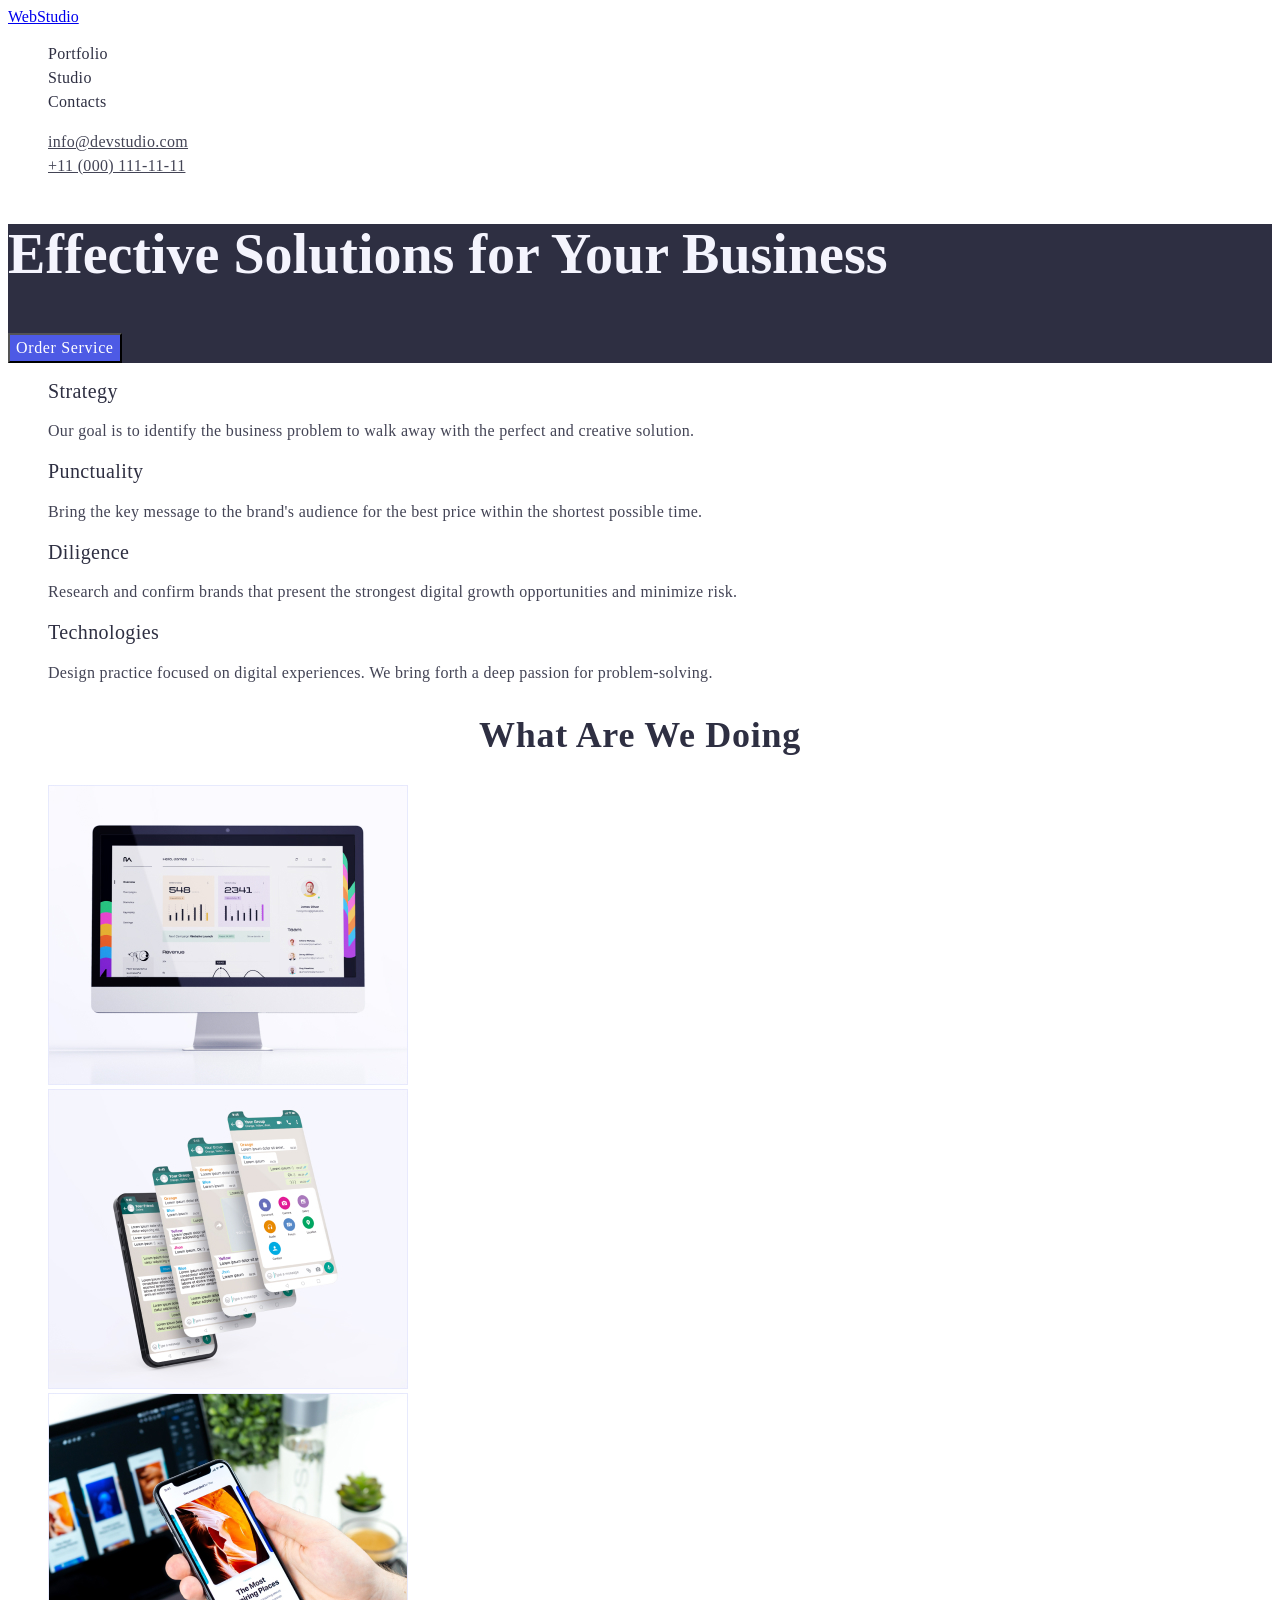
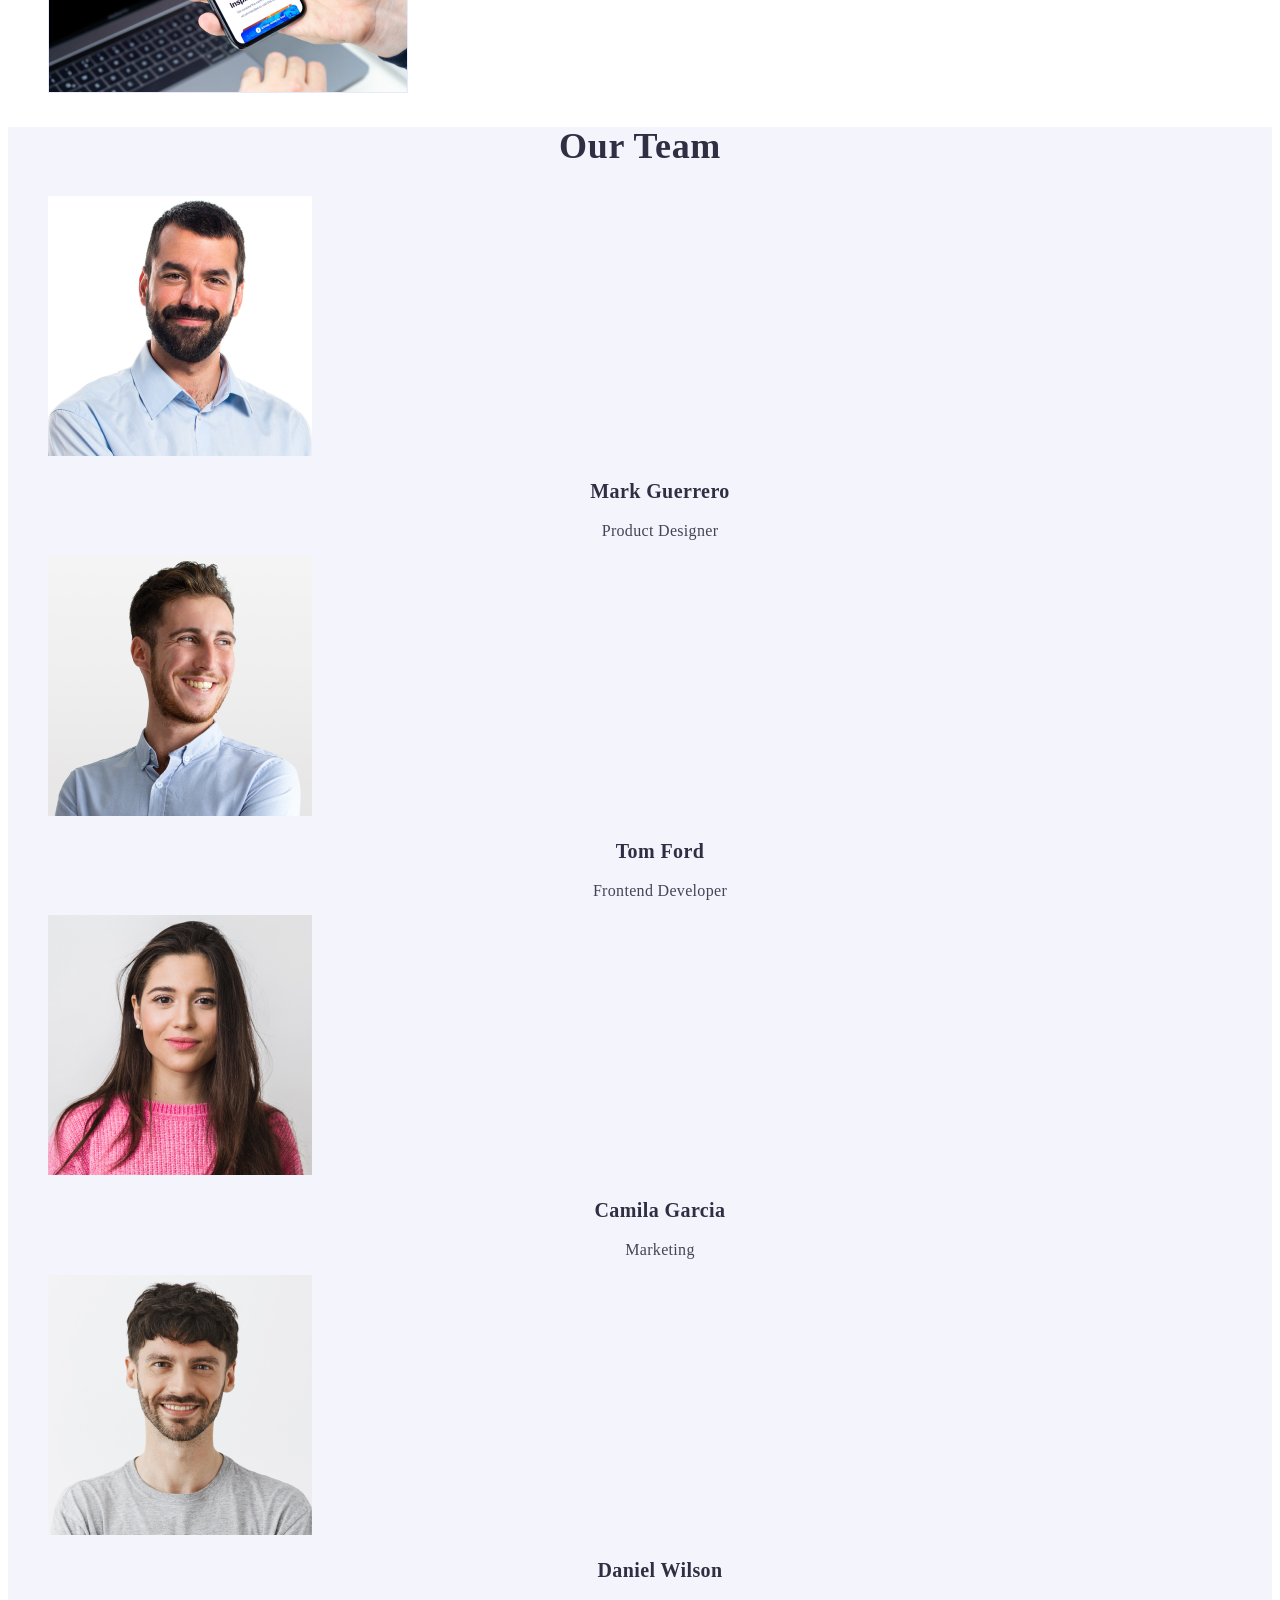
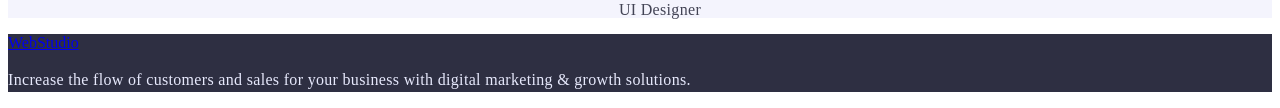
==== index.html @ 4ee2fee9 "update index html css" ====
<!DOCTYPE html>
<html lang="en">
  <head>
    <meta charset="UTF-8" />
    <meta http-equiv="X-UA-Compatible" content="IE=edge" />
    <meta name="viewport" content="width=device-width, initial-scale=1.0" />
    <title>Document</title>
    <link rel="preconnect" href="https://fonts.googleapis.com" />
    <link rel="preconnect" href="https://fonts.gstatic.com" crossorigin />
    <link
      href="https://fonts.googleapis.com/css2?family=Montserrat:wght@400;700&family=Raleway:wght@600;800&family=Roboto:wght@400;500;700;900&display=swap"
      rel="stylesheet"
    />
    <link rel="stylesheet" href="./css/styles.css" />
  </head>
  <body>
    <header class="header">
      <nav class="header-navigation">
        <a class="header-logo" href="index.html">WebStudio</a>
        <ul class="header-list list">
          <li class="header-item">
            <a class="header-link link" href="portfolio.html">Portfolio</a>
          </li>
          <li class="header-item">
            <a class="header-link link" href="index.html">Studio</a>
          </li>
          <li class="header-item">
            <a class="header-link link" href="">Contacts</a>
          </li>
        </ul>
      </nav>

      <address>
        <ul>
          <li>
            <a class="header-mail list" href="mailto:info@devstudio.com"
              >info@devstudio.com</a
            >
          </li>
          <li>
            <a class="header-tel" href="tel:+110001111111"
              >+11 (000) 111-11-11</a
            >
          </li>
        </ul>
      </address>
    </header>

    <main>
      <!-- ----- HERO ------- -->
      <section class="hero">
        <h1 class="hero-title list">Effective Solutions for Your Business</h1>
        <button class="hero-button" type="button">Order Service</button>
      </section>

      <!------------ SECTION 1 ------------ -->
      <section class="fichers">
        <h2 class="visually-hidden">Our strategy</h2>
        <ul class="fichers-list">
          <li class="fichers-item">
            <h3 class="fichers-subtitle">Strategy</h3>
            <p class="fichers-text">
              Our goal is to identify the business problem to walk away with the
              perfect and creative solution.
            </p>
          </li>
          <li class="fichers-item">
            <h3 class="fichers-subtitle">Punctuality</h3>
            <p class="fichers-text">
              Bring the key message to the brand's audience for the best price
              within the shortest possible time.
            </p>
          </li>
          <li class="fichers-item">
            <h3 class="fichers-subtitle">Diligence</h3>
            <p class="fichers-text">
              Research and confirm brands that present the strongest digital
              growth opportunities and minimize risk.
            </p>
          </li>
          <li class="fichers-item">
            <h3 class="fichers-subtitle">Technologies</h3>
            <p class="fichers-text">
              Design practice focused on digital experiences. We bring forth a
              deep passion for problem-solving.
            </p>
          </li>
        </ul>
      </section>

      <!------------ SECTION 3 -------------- -->
      <section class="doing">
        <h2 class="doing-title">What are we doing</h2>
        <ul>
          <li class="doing-list">
            <img
              class="doing-item"
              src="./images/img1.jpg"
              alt="Monitor"
              width="360"
            />
          </li>
          <li class="doing-list">
            <img
              class="doing-item"
              src="./images/img2.jpg"
              alt="MobilePhone"
              width="360"
            />
          </li>
          <li class="doing-list">
            <img
              class="doing-item"
              src="./images/img3.jpg"
              alt="Laptop"
              width="360"
            />
          </li>
        </ul>
      </section>

      <!-- ---------------SECTION 4------------------------- -->
      <section class="team">
        <h2 class="team-title">Our Team</h2>
        <ul class="team-list">
          <!-- Первий чувак на фото -->
          <li class="team-item">
            <img
              class="team-picture"
              src="./images/img.jpg"
              alt="foto men"
              width="264"
            />
            <h3 class="team-subtitle">Mark Guerrero</h3>
            <p class="team-text">Product Designer</p>
          </li>
          <!-- Второй чувак на фото -->
          <li class="team-item">
            <img src="./images/img-2.jpg" alt="foto men 2" width="264" />
            <h3 class="team-subtitle">Tom Ford</h3>
            <p class="team-text">Frontend Developer</p>
          </li>
          <!-- Третья девушка на фото -->
          <li class="team-item">
            <img
              class="team-picture"
              src="./images/img-3.jpg"
              alt="foto women"
              width="264"
            />
            <h3 class="team-subtitle">Camila Garcia</h3>
            <p class="team-text">Marketing</p>
          </li>
          <!-- Четвертый чувак на фото -->
          <li class="team-item">
            <img
              class="team-picture"
              src="./images/img-4.jpg"
              alt="foto men 3"
              width="264"
            />
            <h3 class="team-subtitle">Daniel Wilson</h3>
            <p class="team-text">UI Designer</p>
          </li>
        </ul>
      </section>
    </main>
    <!---------------- Footer --------------->
    <footer class="footer">
      <a class="footer-logo" href="./index.html">WebStudio</a>
      <p class="footer-text">
        Increase the flow of customers and sales for your business with digital
        marketing & growth solutions.
      </p>
    </footer>
  </body>
</html>
---- css/styles.css ----
html {
  box-sizing: border-box;
}

*,
*::before,
*::after {
  box-sizing: inherit;
}

:root {
  --color-primary: #2e2f42;
  --color-background: #ffff;
  --color-background-brand: #f4f4fd;
  --color-ation: #4d5ae5;
  --color-ation-hover: #404bbf;
}

.body {
  font-family: 'Roboto', sans-serif;
  background-color: var(--color-background);
  color: var(--color-primary);
  font-weight: 400;
  font-style: normal;
}

ul {
  list-style: none;
}

.link {
  text-decoration: none;
}

.header {
}

.header-navigation {
}

.header-logo:focus {
  color: #2e2f42;
}
.header-logo:hover {
  color: var(--color-ation);
}

.header-list {
}

.header-item .link:hover {
  color: var(--color-ation-hover);
}
.header-item .link:focus {
  color: var(--color-primary);
}

.header-link {
  font-size: 16px;
  line-height: 1.5;
  letter-spacing: 0.02em;
  font-style: normal;
  color: var(--color-primary);
  font-weight: 500;
}

/* ---------Kontakt------------- */
.header-mail {
  font-size: 16px;
  line-height: 1.5;
  letter-spacing: 0.02em;
  font-style: normal;
  color: #434455;
}
.header-mail:hover {
  color: var(--color-ation-hover);
}
.header-mail:focus {
  color: var(--color-primary);
}

.header-tel {
  font-size: 16px;
  line-height: 1.5;
  letter-spacing: 0.02em;
  font-style: normal;
  color: #434455;
}
.header-tel:hover {
  color: var(--color-ation-hover);
}
.header-tel:focus {
  color: var(--color-primary);
}

/* ------section HERO------- */
.hero {
  background-color: #2e2f42;
}
.hero-title {
  color: var(--color-background-brand);
  font-style: normal;
  font-weight: 700;
  font-size: 56px;
  line-height: 1.1;
}

.list {
}

.hero-button {
  font-weight: 500;
  font-size: 16px;
  line-height: 1.5;
  font-family: inherit;
  display: flex;
  align-items: center;
  letter-spacing: 0.04em;
  color: var(--color-background);
  background-color: var(--color-ation);
  cursor: pointer;
}

.hero-button:hover {
  background-color: var(--color-ation-hover);
}

/* ----- section main ------- */

.fichers {
}

.fichers-list {
}

.fichers-item {
}

.fichers-subtitle {
  font-weight: 500;
  font-size: 20px;
  line-height: 0.83;
  letter-spacing: 0.02em;
  color: #2e2f42;
}

.fichers-text {
  font-size: 16px;
  line-height: 1.5;
  letter-spacing: 0.02em;
  color: #434455;
}

.doing {
}

.doing-title {
  font-weight: 700;
  font-size: 36px;
  line-height: 40px;

  text-align: center;
  letter-spacing: 0.02em;
  text-transform: capitalize;
  color: #2e2f42;
}

.doing-list {
}

.doing-item {
}

.team {
  background-color: var(--color-background-brand);
}

.team-title {
  font-weight: 700;
  font-size: 36px;
  line-height: 1.1;
  text-align: center;
  letter-spacing: 0.02em;
  text-transform: capitalize;
  color: #2e2f42;
}

.team-list {
}

.team-item {
}

.team-picture {
}

.team-subtitle {
  ont-weight: 500;
  font-size: 20px;
  line-height: 1.1;
  text-align: center;
  letter-spacing: 0.02em;
  color: #2e2f42;
}

.team-text {
  font-size: 16px;
  line-height: 1.1;
  text-align: center;
  letter-spacing: 0.02em;
  color: #434455;
}

.footer {
  background-color: var(--color-primary);
}

.footer-logo {
}

.footer-text {
  font-size: 16px;
  line-height: 1.5;
  letter-spacing: 0.02em;
  color: #e7e9fc;
}

/* -------------PAIGE SECOND------------- */

/* ------------- PROPERTIS ----------------- */

.buton {
}

.visually-hidden {
  position: absolute;
  width: 1px;
  height: 1px;
  margin: -1px;
  border: 0;
  padding: 0;
  white-space: nowrap;
  clip-path: inset(100%);
  clip: rect(0 0 0 0);
  overflow: hidden;
}

.buton .buttons-item {
  font-style: normal;
  font-weight: 500;
  font-size: 16px;
  line-height: 1.5;
  color: var(--color-ation);
  cursor: pointer;
}
.buttons-item:hover {
  color: var(--color-white);
  background-color: var(--color-ation-hover);
}

.examples {
}

.examples-title {
}

.examples-list {
}

.examples-item {
}

.examples-picture {
}

.examples-subtitle {
  font-weight: 500;
  font-size: 20px;
  line-height: 1.2px;
  letter-spacing: 0.02em;
  color: var(--color-primary);
}

.examples-text {
  font-size: 16px;
  line-height: 1.5;
  letter-spacing: 0.02em;
  color: #434455;

  /* color: #43445; */
}
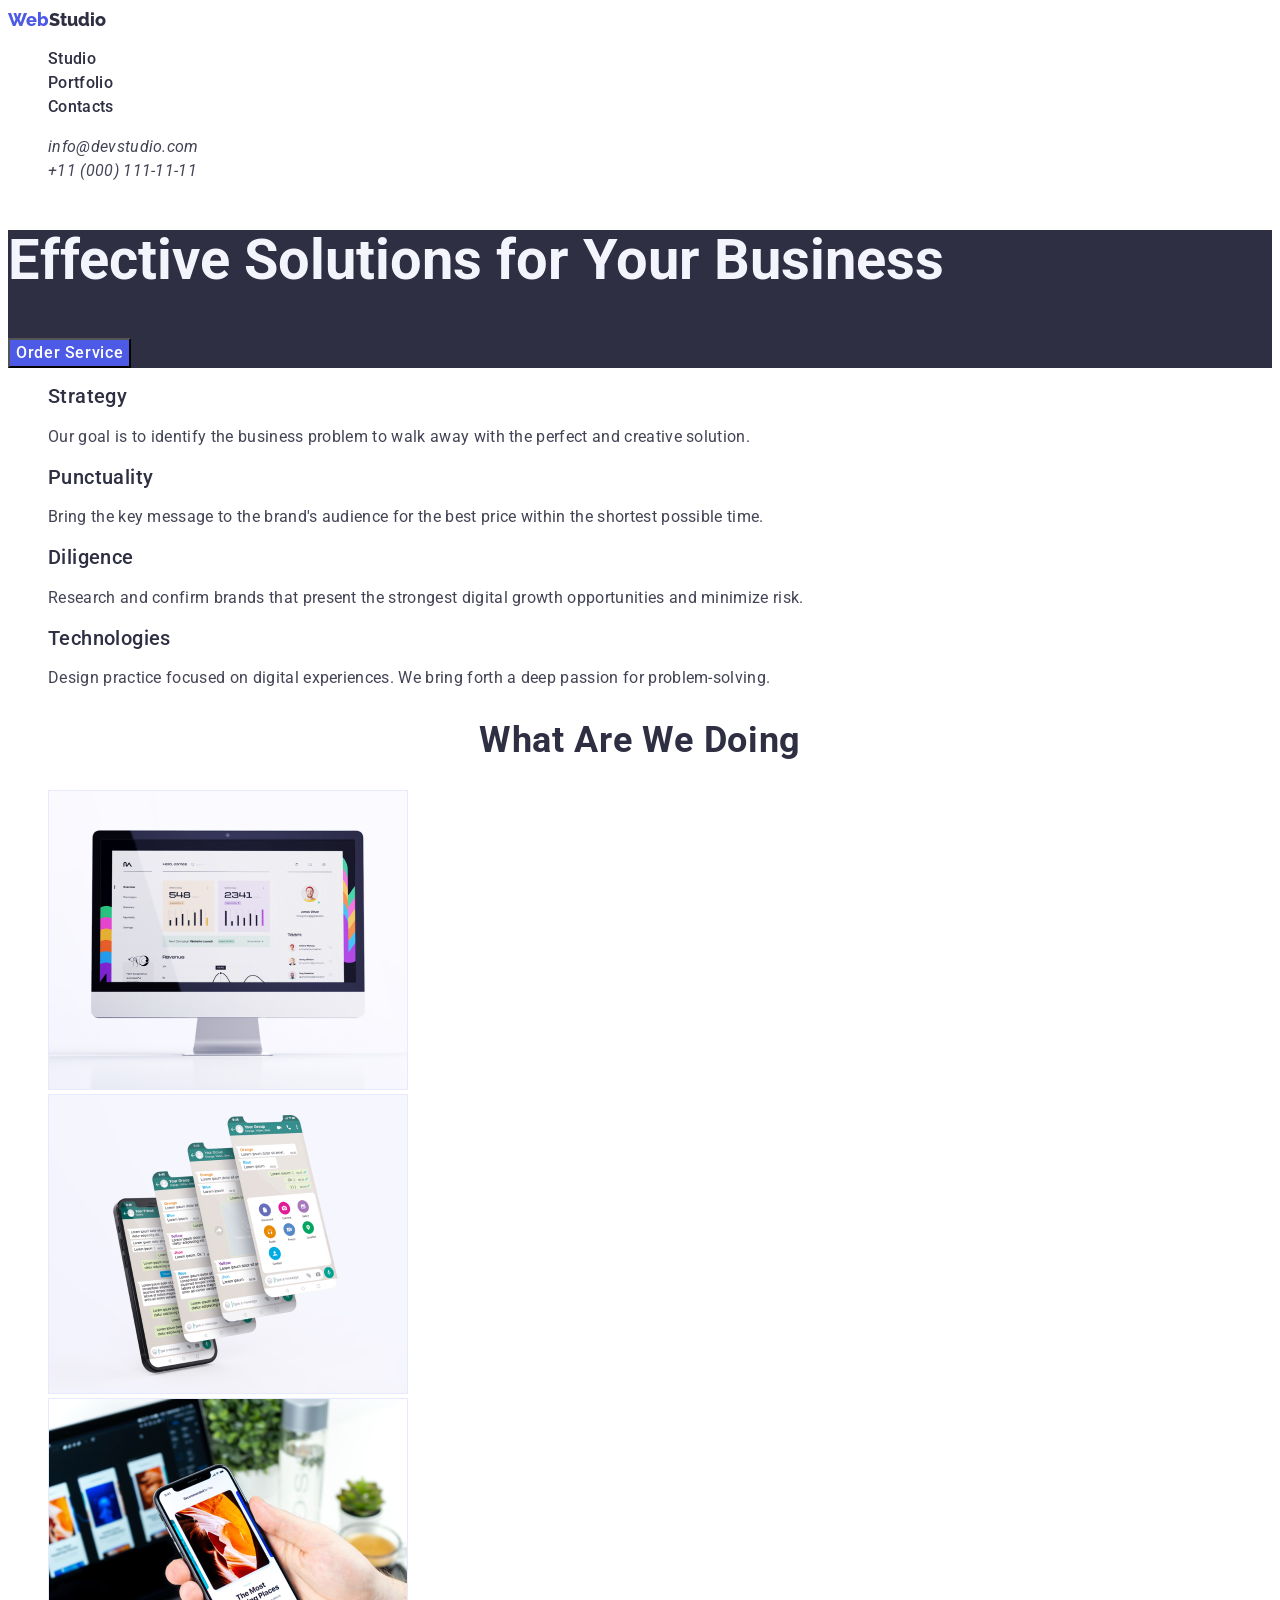
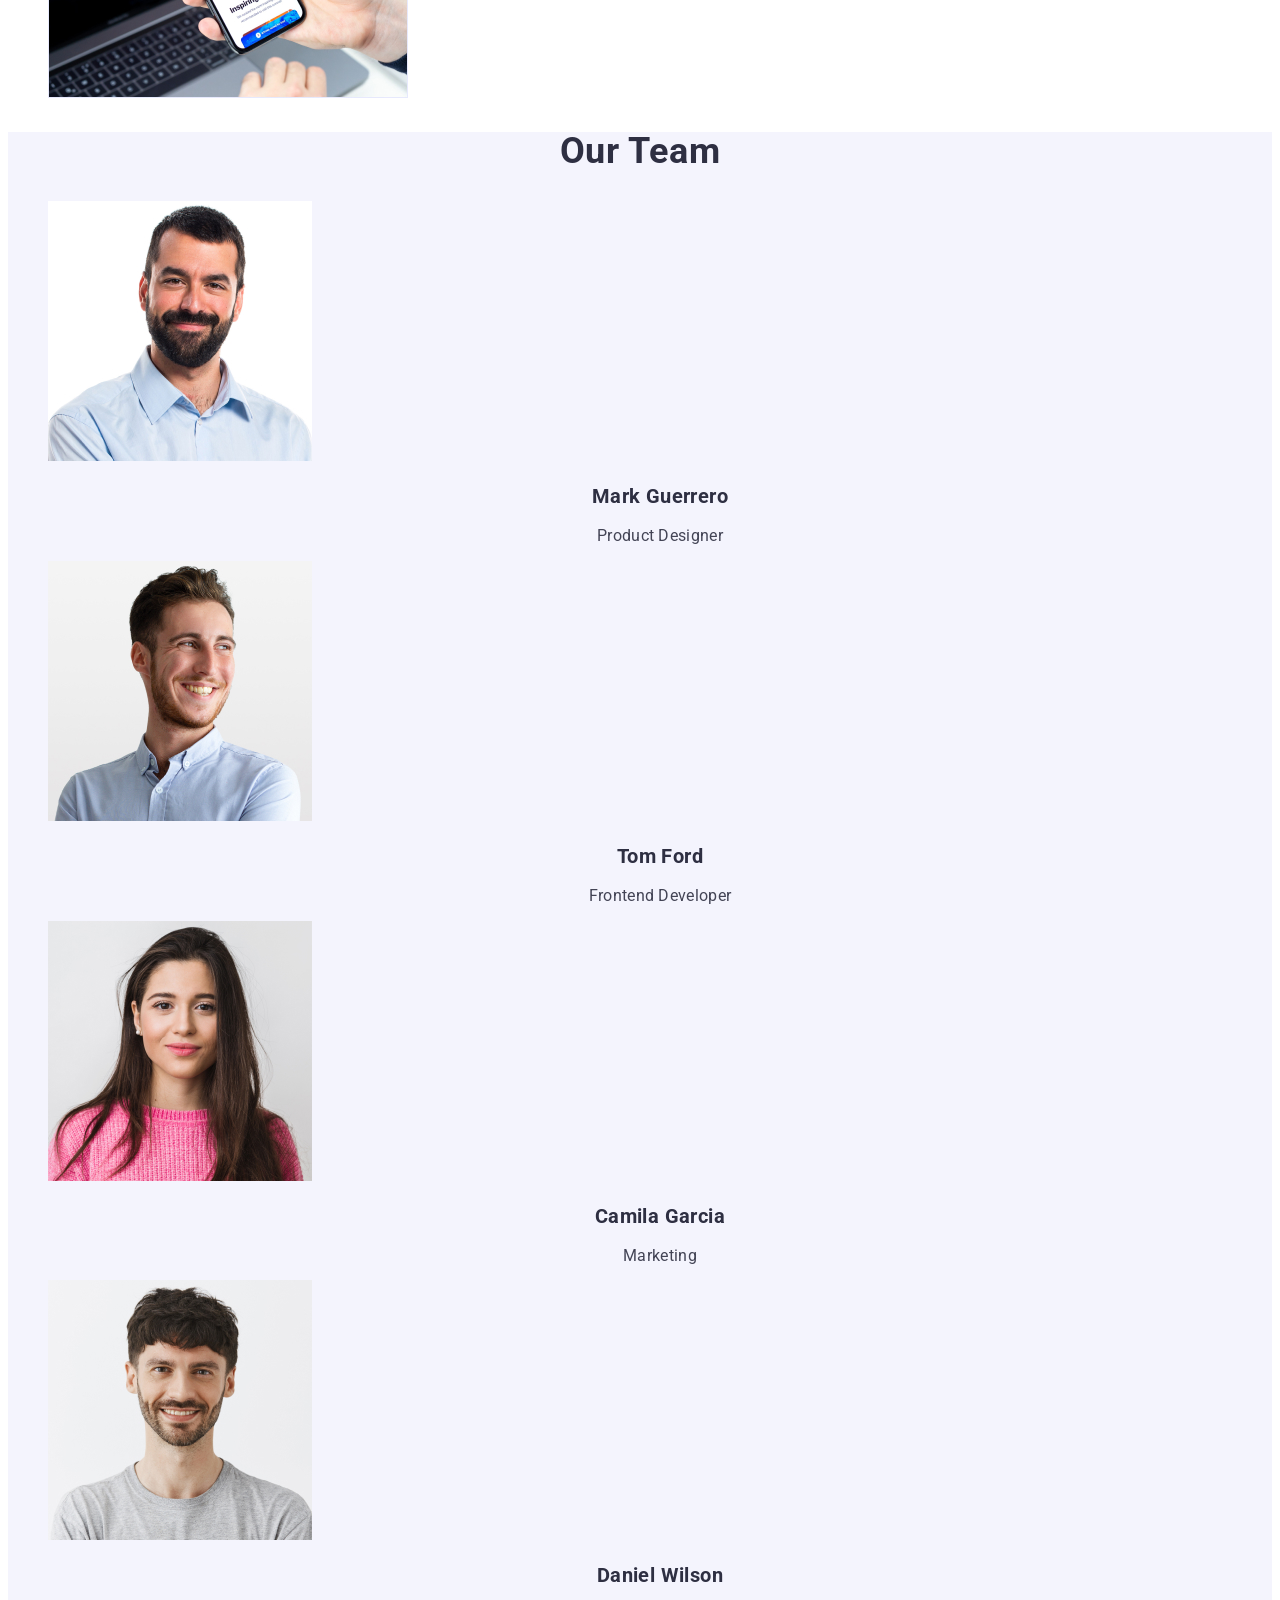
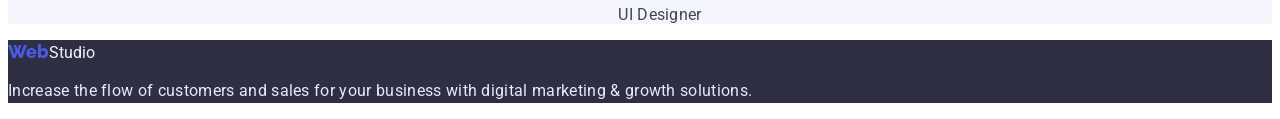
==== commit e3295fc4: "update html css (part2)" ====
--- a/index.html
+++ b/index.html
@@ -5,6 +5,11 @@
     <meta http-equiv="X-UA-Compatible" content="IE=edge" />
     <meta name="viewport" content="width=device-width, initial-scale=1.0" />
     <title>Document</title>
+    <style>
+      a {
+        text-decoration: none;
+      }
+    </style>
     <link rel="preconnect" href="https://fonts.googleapis.com" />
     <link rel="preconnect" href="https://fonts.gstatic.com" crossorigin />
     <link
@@ -16,13 +21,15 @@
   <body>
     <header class="header">
       <nav class="header-navigation">
-        <a class="header-logo" href="index.html">WebStudio</a>
+        <a class="header-logo" href="index.html"
+          ><span class="main">Web</span><span class="second">Studio</span></a
+        >
         <ul class="header-list list">
           <li class="header-item">
-            <a class="header-link link" href="portfolio.html">Portfolio</a>
+            <a class="header-link link" href="index.html">Studio</a>
           </li>
           <li class="header-item">
-            <a class="header-link link" href="index.html">Studio</a>
+            <a class="header-link link" href="portfolio.html">Portfolio</a>
           </li>
           <li class="header-item">
             <a class="header-link link" href="">Contacts</a>
@@ -167,7 +174,10 @@
     </main>
     <!---------------- Footer --------------->
     <footer class="footer">
-      <a class="footer-logo" href="./index.html">WebStudio</a>
+      <a class="footer-logo" href="./index.html"
+        ><span class="main">Web</span
+        ><span class="second-footer">Studio</span></a
+      >
       <p class="footer-text">
         Increase the flow of customers and sales for your business with digital
         marketing & growth solutions.
--- a/css/styles.css
+++ b/css/styles.css
@@ -1,52 +1,56 @@
-html {
-  box-sizing: border-box;
-}
-
-*,
-*::before,
-*::after {
-  box-sizing: inherit;
-}
-
 :root {
   --color-primary: #2e2f42;
   --color-background: #ffff;
   --color-background-brand: #f4f4fd;
   --color-ation: #4d5ae5;
   --color-ation-hover: #404bbf;
-}
-
-.body {
+  --color-heder-mail: #434455;
+
+}
+
+body {
   font-family: 'Roboto', sans-serif;
   background-color: var(--color-background);
   color: var(--color-primary);
-  font-weight: 400;
-  font-style: normal;
 }
 
 ul {
   list-style: none;
 }
 
-.link {
-  text-decoration: none;
-}
-
-.header {
-}
-
-.header-navigation {
-}
-
+/* .link {
+  text-decoration: none;
+} */
+
+/* -------------LOGO----------------- */
+
+
+span.main{
+color: var(--color-ation);
+font-weight: 800;
+font-size: 18px;
+line-height: 1.3;
+font-family: 'Raleway';
+}
+
+span.second{
+color: var(--color-primary);
+font-family: 'Raleway';
+font-weight: 800;
+font-size: 18px;
+line-height: 1.3;
+}
+span.second-footer{
+  color: var(--color-background-brand);
+}
 .header-logo:focus {
-  color: #2e2f42;
+  color: var(--color-primary);
 }
 .header-logo:hover {
   color: var(--color-ation);
 }
 
-.header-list {
-}
+
 
 .header-item .link:hover {
   color: var(--color-ation-hover);
@@ -59,7 +63,6 @@
   font-size: 16px;
   line-height: 1.5;
   letter-spacing: 0.02em;
-  font-style: normal;
   color: var(--color-primary);
   font-weight: 500;
 }
@@ -69,8 +72,9 @@
   font-size: 16px;
   line-height: 1.5;
   letter-spacing: 0.02em;
-  font-style: normal;
-  color: #434455;
+  color: var(--color-heder-mail);
+  text-decoration: none;
+
 }
 .header-mail:hover {
   color: var(--color-ation-hover);
@@ -83,8 +87,8 @@
   font-size: 16px;
   line-height: 1.5;
   letter-spacing: 0.02em;
-  font-style: normal;
-  color: #434455;
+  color: var(--color-heder-mail);
+  text-decoration: none;
 }
 .header-tel:hover {
   color: var(--color-ation-hover);
@@ -95,17 +99,14 @@
 
 /* ------section HERO------- */
 .hero {
-  background-color: #2e2f42;
+  background-color: var(--color-primary);
 }
 .hero-title {
   color: var(--color-background-brand);
-  font-style: normal;
+
   font-weight: 700;
   font-size: 56px;
   line-height: 1.1;
-}
-
-.list {
 }
 
 .hero-button {
@@ -127,15 +128,6 @@
 
 /* ----- section main ------- */
 
-.fichers {
-}
-
-.fichers-list {
-}
-
-.fichers-item {
-}
-
 .fichers-subtitle {
   font-weight: 500;
   font-size: 20px;
@@ -148,11 +140,9 @@
   font-size: 16px;
   line-height: 1.5;
   letter-spacing: 0.02em;
-  color: #434455;
-}
-
-.doing {
-}
+  color: var(--color-heder-mail);
+}
+
 
 .doing-title {
   font-weight: 700;
@@ -162,14 +152,9 @@
   text-align: center;
   letter-spacing: 0.02em;
   text-transform: capitalize;
-  color: #2e2f42;
-}
-
-.doing-list {
-}
-
-.doing-item {
-}
+  color: var(--color-primary);
+}
+
 
 .team {
   background-color: var(--color-background-brand);
@@ -182,17 +167,10 @@
   text-align: center;
   letter-spacing: 0.02em;
   text-transform: capitalize;
-  color: #2e2f42;
-}
-
-.team-list {
-}
-
-.team-item {
-}
-
-.team-picture {
-}
+  color: var(--color-primary);
+}
+
+
 
 .team-subtitle {
   ont-weight: 500;
@@ -200,7 +178,7 @@
   line-height: 1.1;
   text-align: center;
   letter-spacing: 0.02em;
-  color: #2e2f42;
+  color: var(--color-primary);
 }
 
 .team-text {
@@ -208,7 +186,7 @@
   line-height: 1.1;
   text-align: center;
   letter-spacing: 0.02em;
-  color: #434455;
+  color: var(--color-heder-mail);
 }
 
 .footer {
@@ -229,7 +207,25 @@
 
 /* ------------- PROPERTIS ----------------- */
 
-.buton {
+
+.buttons-item .link{
+  font-family: inherit;
+  font-weight: 500;
+  font-size: 16px;
+  line-height: 1.5;
+  color: var(--color-ation);
+  background-color: var(--color-background-brand);
+
+}
+.buttons-item .link:hover{
+  color: var(--color-white);
+  background-color: var(--color-ation-hover);
+
+}
+.buttons-item .link:focus{
+  color: var(--color-white);
+  background-color: var(--color-ation);
+
 }
 
 .visually-hidden {
@@ -246,32 +242,16 @@
 }
 
 .buton .buttons-item {
-  font-style: normal;
   font-weight: 500;
   font-size: 16px;
   line-height: 1.5;
   color: var(--color-ation);
   cursor: pointer;
 }
-.buttons-item:hover {
+/* .buttons-item:hover {
   color: var(--color-white);
   background-color: var(--color-ation-hover);
-}
-
-.examples {
-}
-
-.examples-title {
-}
-
-.examples-list {
-}
-
-.examples-item {
-}
-
-.examples-picture {
-}
+} */
 
 .examples-subtitle {
   font-weight: 500;
@@ -279,13 +259,11 @@
   line-height: 1.2px;
   letter-spacing: 0.02em;
   color: var(--color-primary);
+  text-decoration: none;
 }
 
 .examples-text {
   font-size: 16px;
   line-height: 1.5;
   letter-spacing: 0.02em;
-  color: #434455;
-
-  /* color: #43445; */
-}
+  color: var(--color-heder-mail);
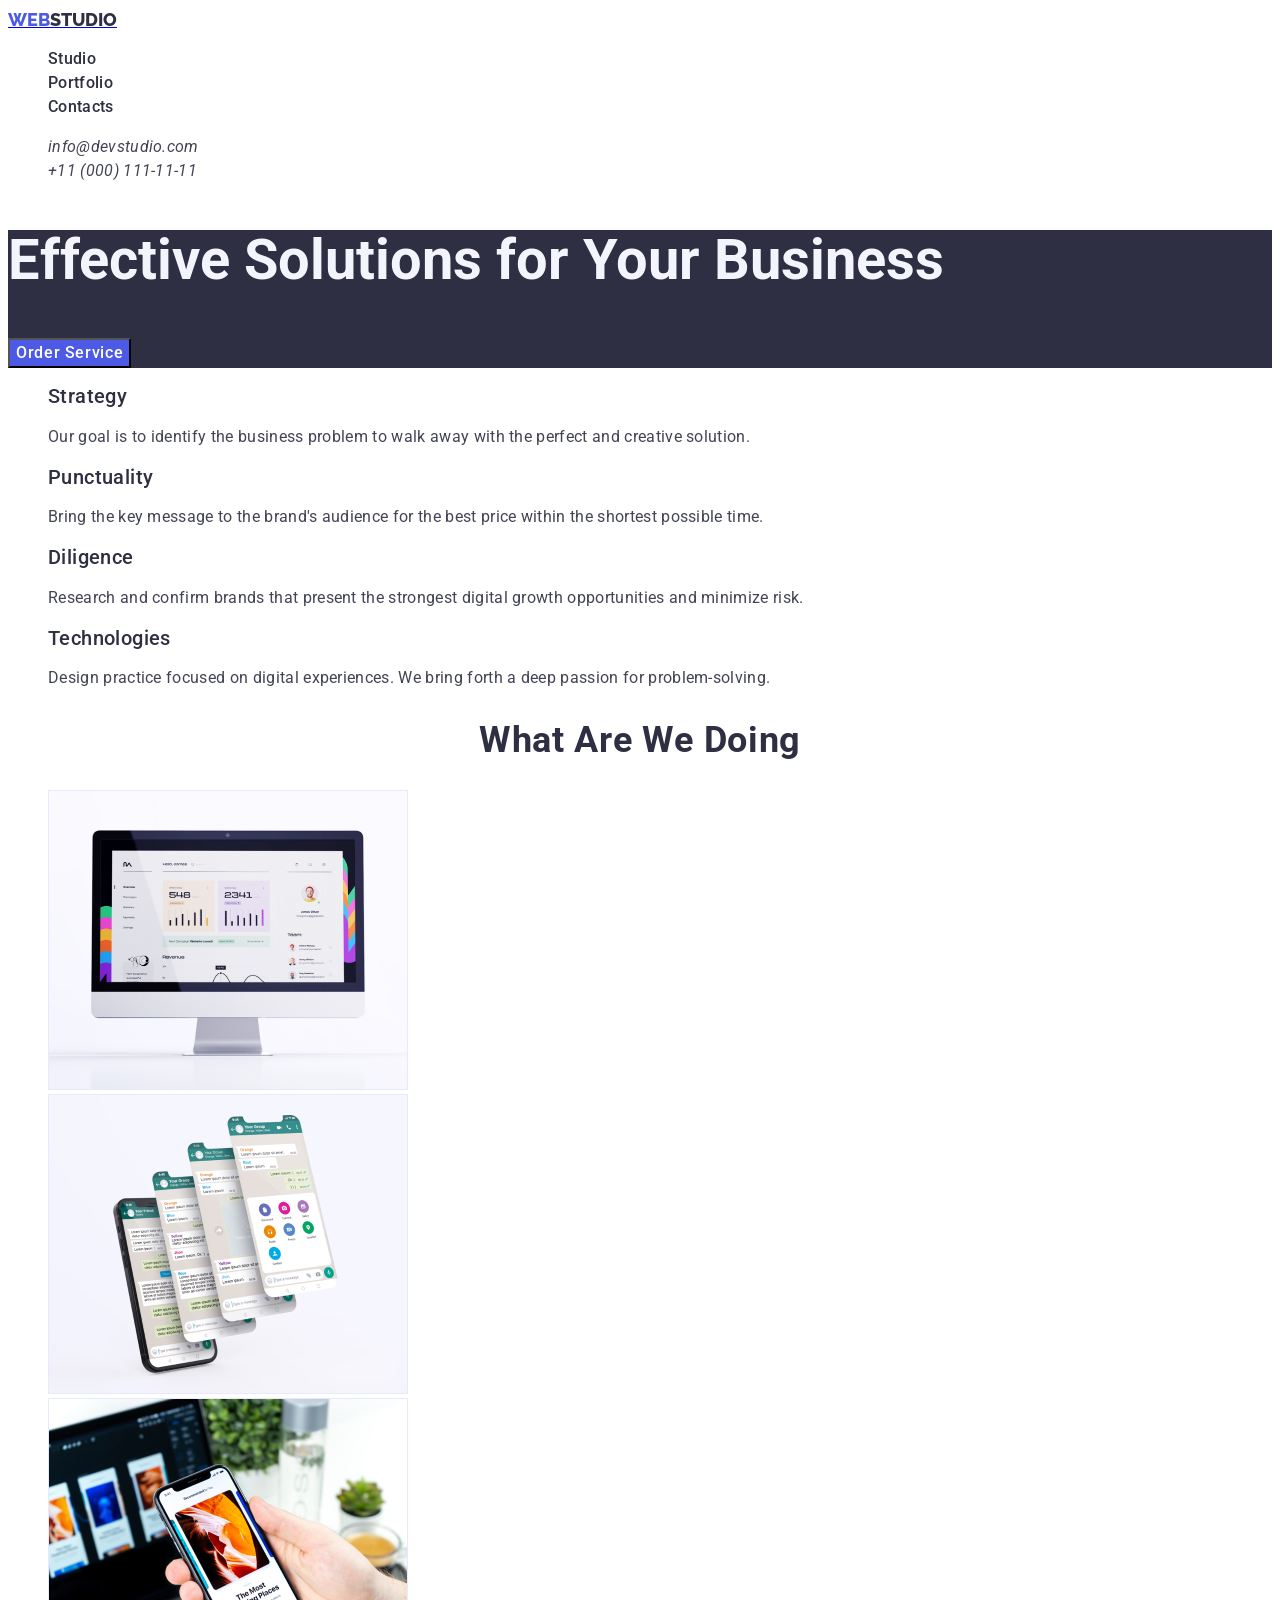
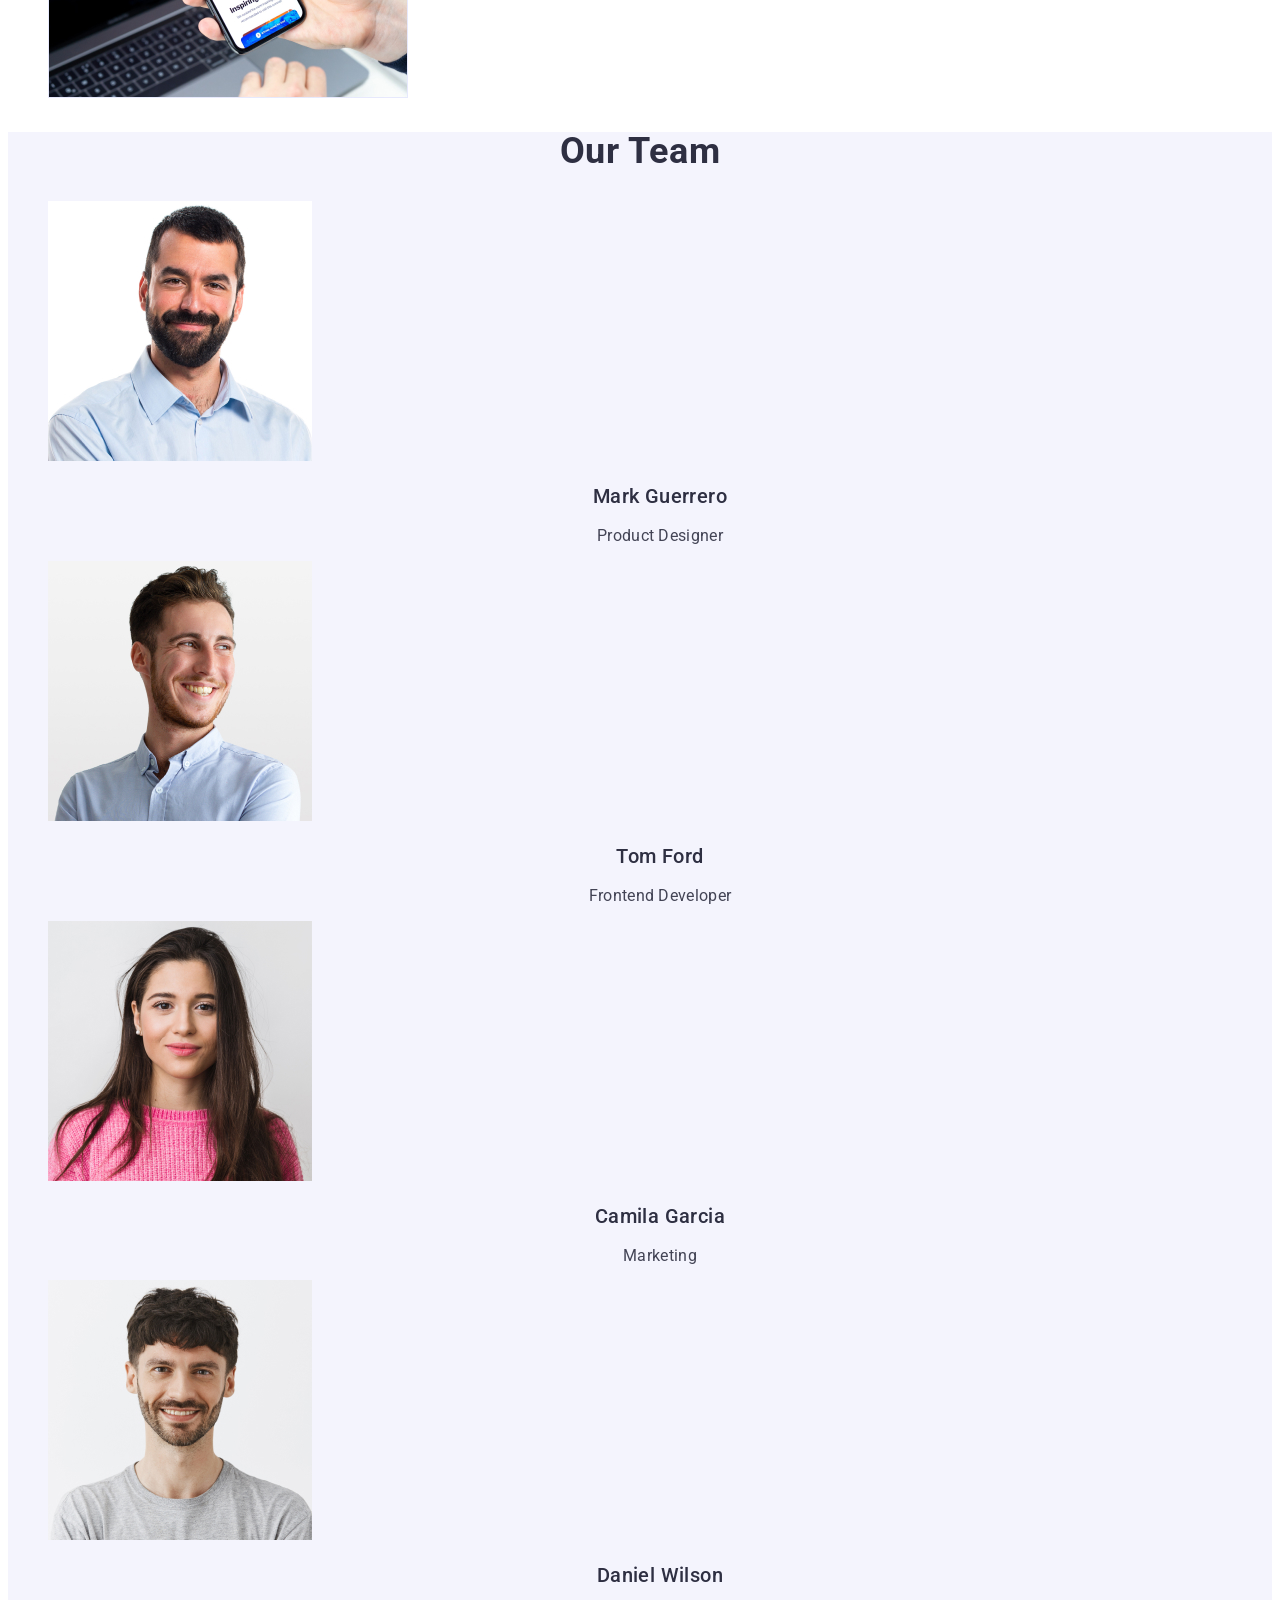
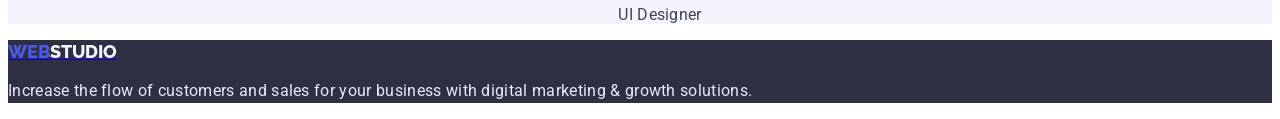
==== commit 63cd3bfe: "update" ====
--- a/index.html
+++ b/index.html
@@ -5,11 +5,6 @@
     <meta http-equiv="X-UA-Compatible" content="IE=edge" />
     <meta name="viewport" content="width=device-width, initial-scale=1.0" />
     <title>Document</title>
-    <style>
-      a {
-        text-decoration: none;
-      }
-    </style>
     <link rel="preconnect" href="https://fonts.googleapis.com" />
     <link rel="preconnect" href="https://fonts.gstatic.com" crossorigin />
     <link
@@ -22,7 +17,7 @@
     <header class="header">
       <nav class="header-navigation">
         <a class="header-logo" href="index.html"
-          ><span class="main">Web</span><span class="second">Studio</span></a
+          ><span class="main">WEB</span><span class="second">STUDIO</span></a
         >
         <ul class="header-list list">
           <li class="header-item">
@@ -175,8 +170,8 @@
     <!---------------- Footer --------------->
     <footer class="footer">
       <a class="footer-logo" href="./index.html"
-        ><span class="main">Web</span
-        ><span class="second-footer">Studio</span></a
+        ><span class="main">WEB</span
+        ><span class="second-footer">STUDIO</span></a
       >
       <p class="footer-text">
         Increase the flow of customers and sales for your business with digital
--- a/css/styles.css
+++ b/css/styles.css
@@ -5,7 +5,6 @@
   --color-ation: #4d5ae5;
   --color-ation-hover: #404bbf;
   --color-heder-mail: #434455;
-
 }
 
 body {
@@ -18,39 +17,34 @@
   list-style: none;
 }
 
-/* .link {
-  text-decoration: none;
-} */
+.link {
+  text-decoration: none;
+}
 
 /* -------------LOGO----------------- */
 
-
-span.main{
-color: var(--color-ation);
-font-weight: 800;
-font-size: 18px;
-line-height: 1.3;
-font-family: 'Raleway';
-}
-
-span.second{
-color: var(--color-primary);
-font-family: 'Raleway';
-font-weight: 800;
-font-size: 18px;
-line-height: 1.3;
-}
-span.second-footer{
-  color: var(--color-background-brand);
-}
+.header-logo span.main {
+  color: var(--color-ation);
+  font-weight: 800;
+  font-size: 18px;
+  line-height: 1.3;
+  font-family: 'Raleway';
+}
+
+.header-logo span.second {
+  color: var(--color-primary);
+  font-family: 'Raleway';
+  font-weight: 800;
+  font-size: 18px;
+  line-height: 1.3;
+}
+
 .header-logo:focus {
   color: var(--color-primary);
 }
 .header-logo:hover {
   color: var(--color-ation);
 }
-
-
 
 .header-item .link:hover {
   color: var(--color-ation-hover);
@@ -66,6 +60,9 @@
   color: var(--color-primary);
   font-weight: 500;
 }
+.header-list .list {
+  cursor: pointer;
+}
 
 /* ---------Kontakt------------- */
 .header-mail {
@@ -74,7 +71,6 @@
   letter-spacing: 0.02em;
   color: var(--color-heder-mail);
   text-decoration: none;
-
 }
 .header-mail:hover {
   color: var(--color-ation-hover);
@@ -143,7 +139,6 @@
   color: var(--color-heder-mail);
 }
 
-
 .doing-title {
   font-weight: 700;
   font-size: 36px;
@@ -155,7 +150,6 @@
   color: var(--color-primary);
 }
 
-
 .team {
   background-color: var(--color-background-brand);
 }
@@ -170,10 +164,8 @@
   color: var(--color-primary);
 }
 
-
-
 .team-subtitle {
-  ont-weight: 500;
+  font-weight: 500;
   font-size: 20px;
   line-height: 1.1;
   text-align: center;
@@ -193,7 +185,20 @@
   background-color: var(--color-primary);
 }
 
-.footer-logo {
+.footer-logo span.main {
+  color: var(--color-ation);
+  font-weight: 800;
+  font-size: 18px;
+  line-height: 1.3;
+  font-family: 'Raleway';
+}
+
+.footer-logo span.second-footer {
+  color: var(--color-background-brand);
+  font-family: 'Raleway';
+  font-weight: 800;
+  font-size: 18px;
+  line-height: 1.3;
 }
 
 .footer-text {
@@ -207,25 +212,22 @@
 
 /* ------------- PROPERTIS ----------------- */
 
-
-.buttons-item .link{
+.buttons-item .link {
   font-family: inherit;
   font-weight: 500;
   font-size: 16px;
   line-height: 1.5;
   color: var(--color-ation);
   background-color: var(--color-background-brand);
-
-}
-.buttons-item .link:hover{
+  cursor: pointer;
+}
+.buttons-item .link:hover {
   color: var(--color-white);
   background-color: var(--color-ation-hover);
-
-}
-.buttons-item .link:focus{
+}
+.buttons-item .link:focus {
   color: var(--color-white);
   background-color: var(--color-ation);
-
 }
 
 .visually-hidden {
@@ -266,4 +268,5 @@
   font-size: 16px;
   line-height: 1.5;
   letter-spacing: 0.02em;
-  color: var(--color-heder-mail);+  color: var(--color-heder-mail);
+}
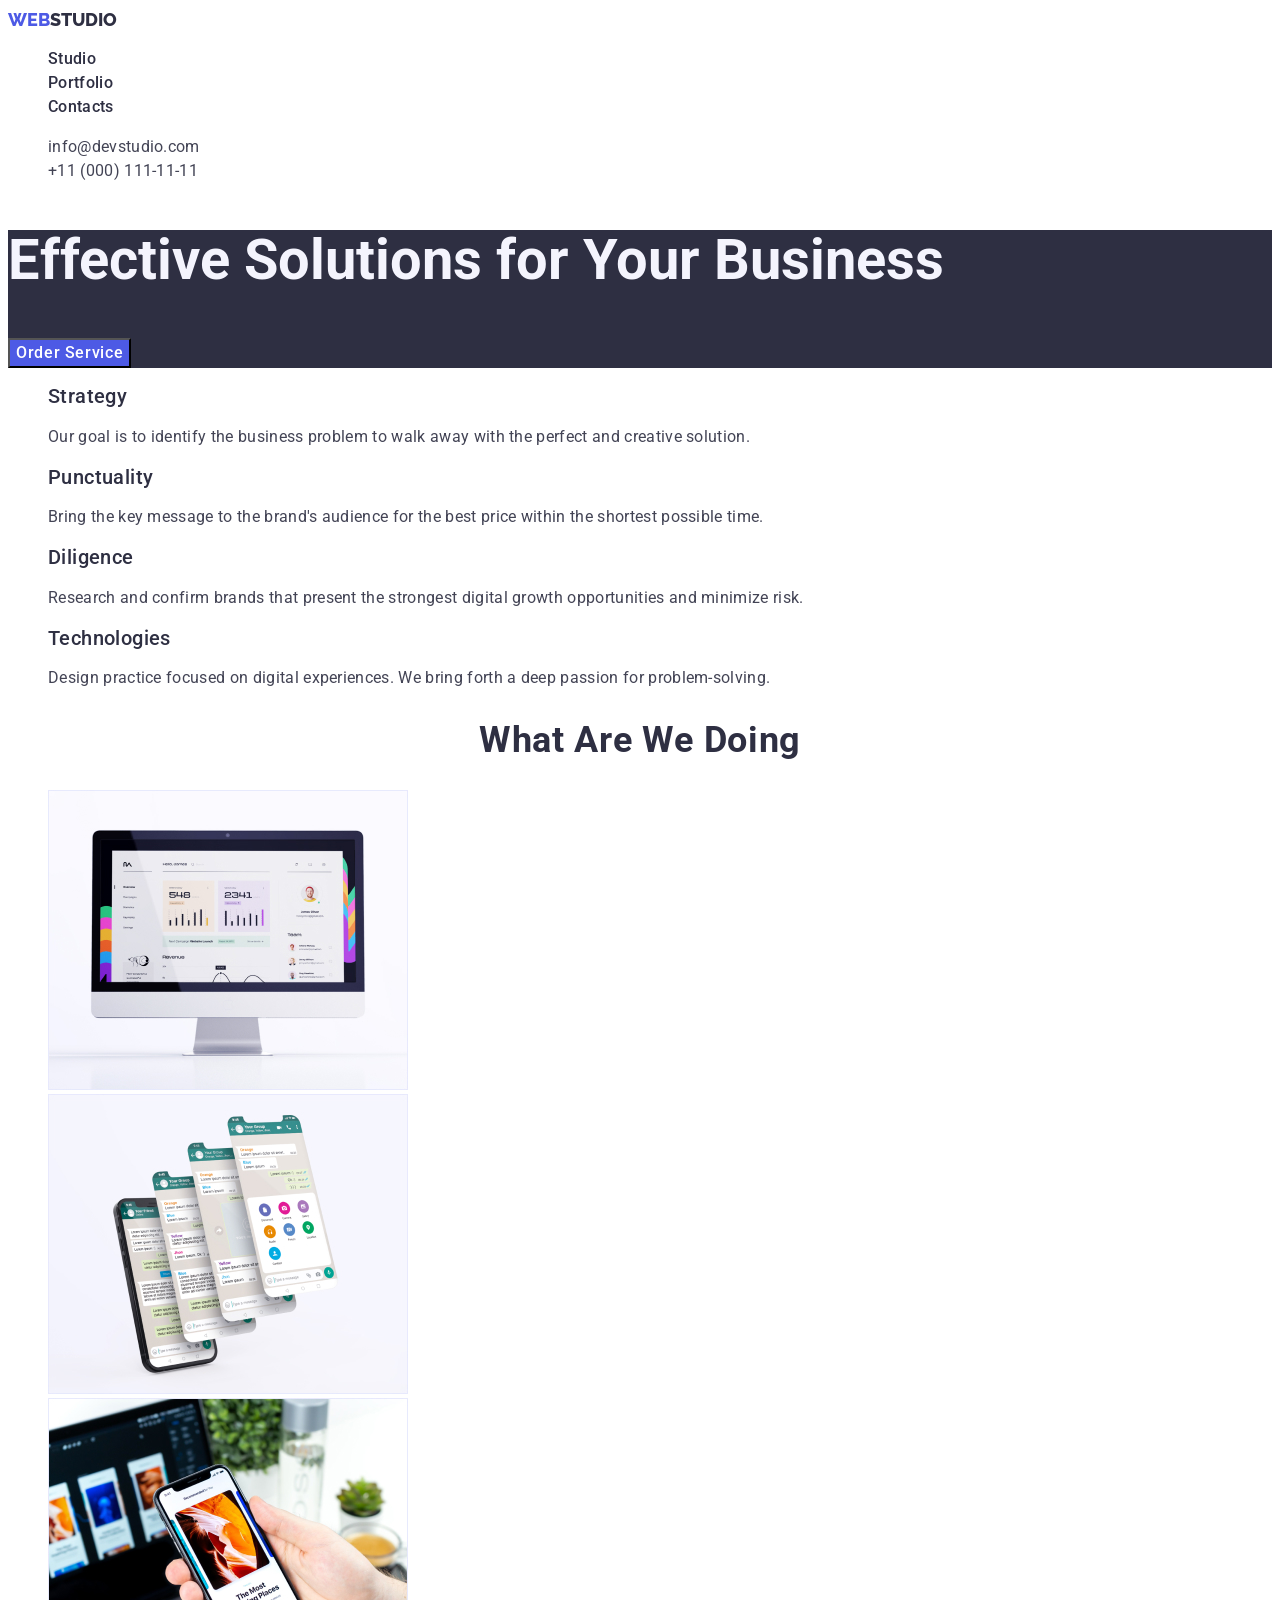
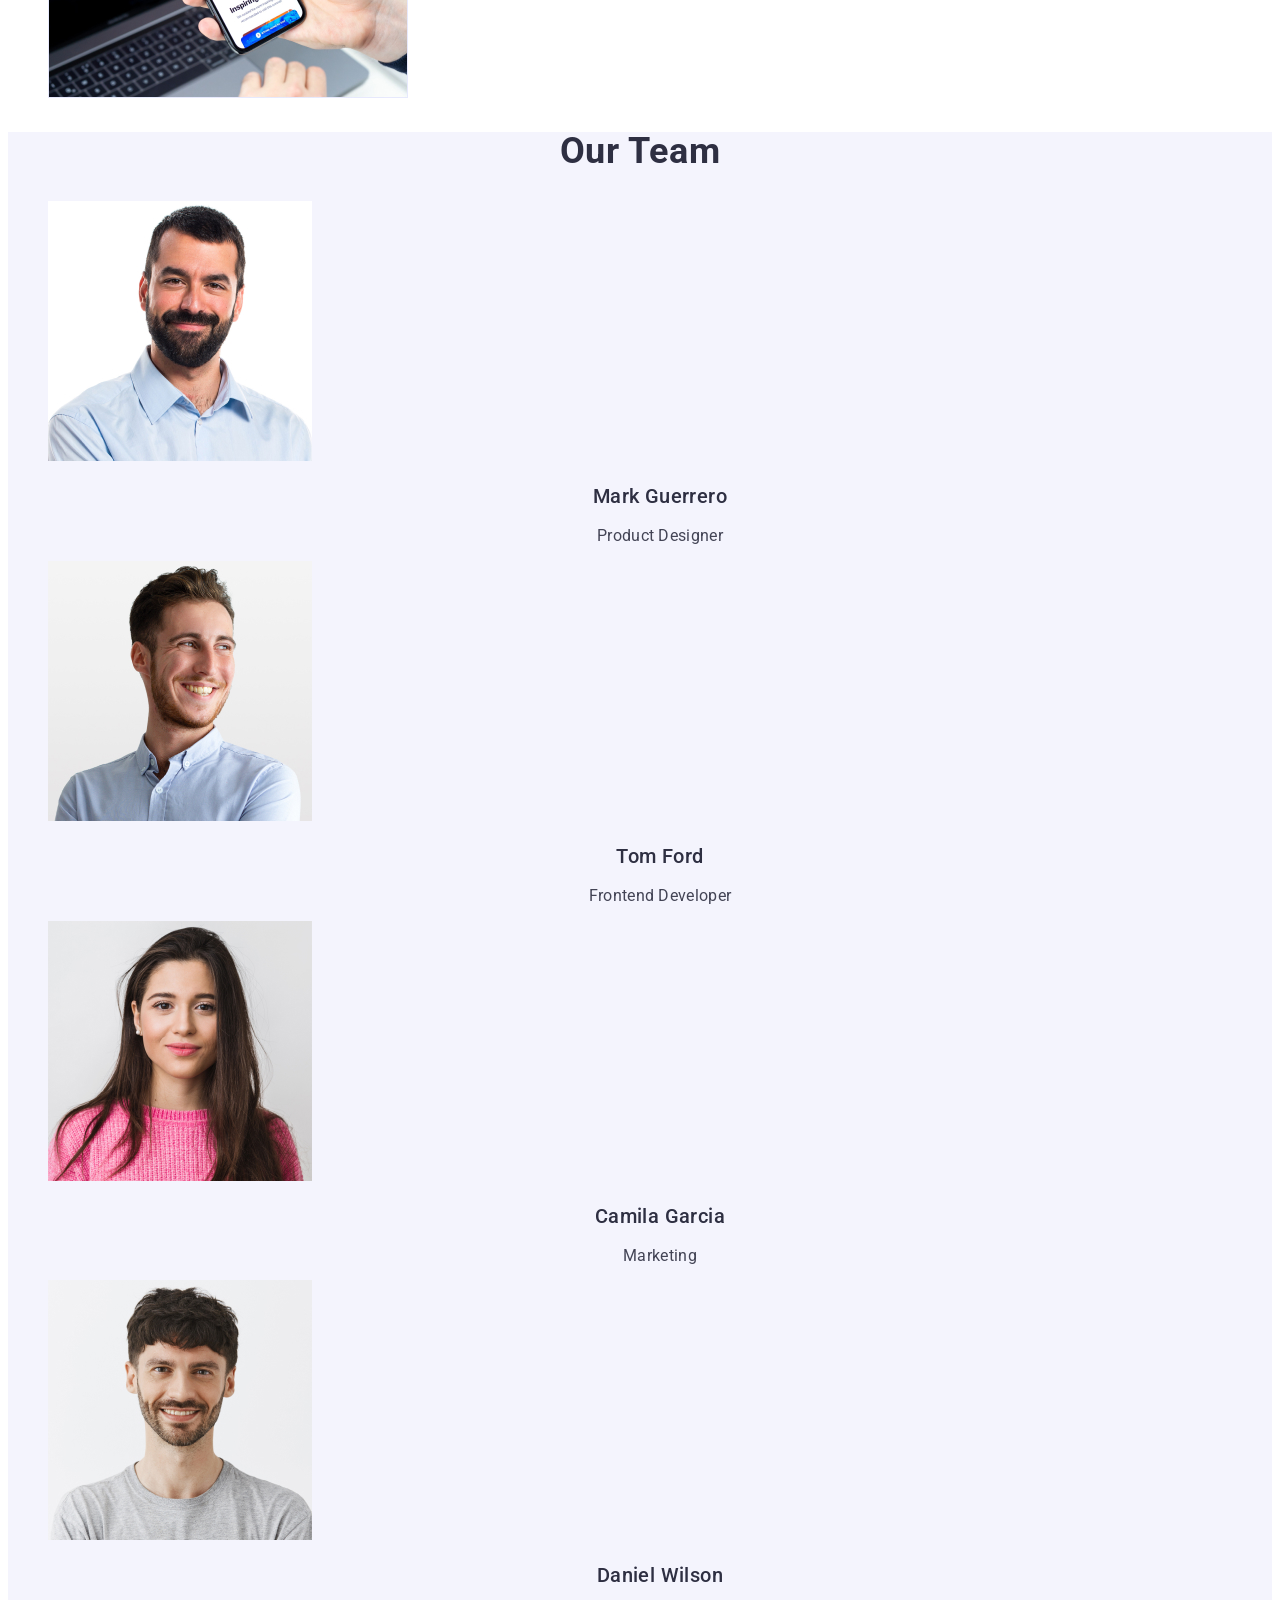
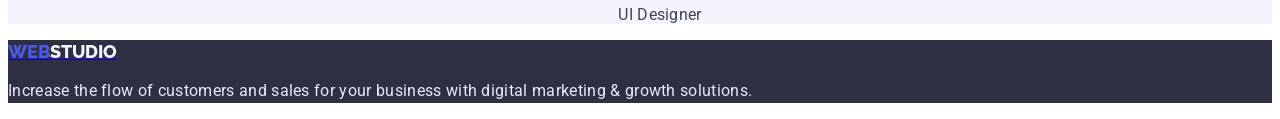
==== commit a14aa01a: "update" ====
--- a/index.html
+++ b/index.html
@@ -16,7 +16,7 @@
   <body>
     <header class="header">
       <nav class="header-navigation">
-        <a class="header-logo" href="index.html"
+        <a class="header-logo link" href="index.html"
           ><span class="main">WEB</span><span class="second">STUDIO</span></a
         >
         <ul class="header-list list">
--- a/css/styles.css
+++ b/css/styles.css
@@ -5,6 +5,7 @@
   --color-ation: #4d5ae5;
   --color-ation-hover: #404bbf;
   --color-heder-mail: #434455;
+  --color-footer-text: #e7e9fc;
 }
 
 body {
@@ -40,7 +41,7 @@
 }
 
 .header-logo:focus {
-  color: var(--color-primary);
+  color: var(--color-ation-hover);
 }
 .header-logo:hover {
   color: var(--color-ation);
@@ -50,7 +51,7 @@
   color: var(--color-ation-hover);
 }
 .header-item .link:focus {
-  color: var(--color-primary);
+  color: var(--color-ation-hover);
 }
 
 .header-link {
@@ -65,6 +66,9 @@
 }
 
 /* ---------Kontakt------------- */
+address {
+  font-style: normal;
+}
 .header-mail {
   font-size: 16px;
   line-height: 1.5;
@@ -76,7 +80,7 @@
   color: var(--color-ation-hover);
 }
 .header-mail:focus {
-  color: var(--color-primary);
+  color: var(--color-ation-hover);
 }
 
 .header-tel {
@@ -90,7 +94,7 @@
   color: var(--color-ation-hover);
 }
 .header-tel:focus {
-  color: var(--color-primary);
+  color: var(--color-ation-hover);
 }
 
 /* ------section HERO------- */
@@ -205,7 +209,7 @@
   font-size: 16px;
   line-height: 1.5;
   letter-spacing: 0.02em;
-  color: #e7e9fc;
+  color: var(--color-footer-text);
 }
 
 /* -------------PAIGE SECOND------------- */
@@ -222,11 +226,11 @@
   cursor: pointer;
 }
 .buttons-item .link:hover {
-  color: var(--color-white);
+  color: var(--color-background);
   background-color: var(--color-ation-hover);
 }
 .buttons-item .link:focus {
-  color: var(--color-white);
+  color: var(--color-background);
   background-color: var(--color-ation);
 }
 
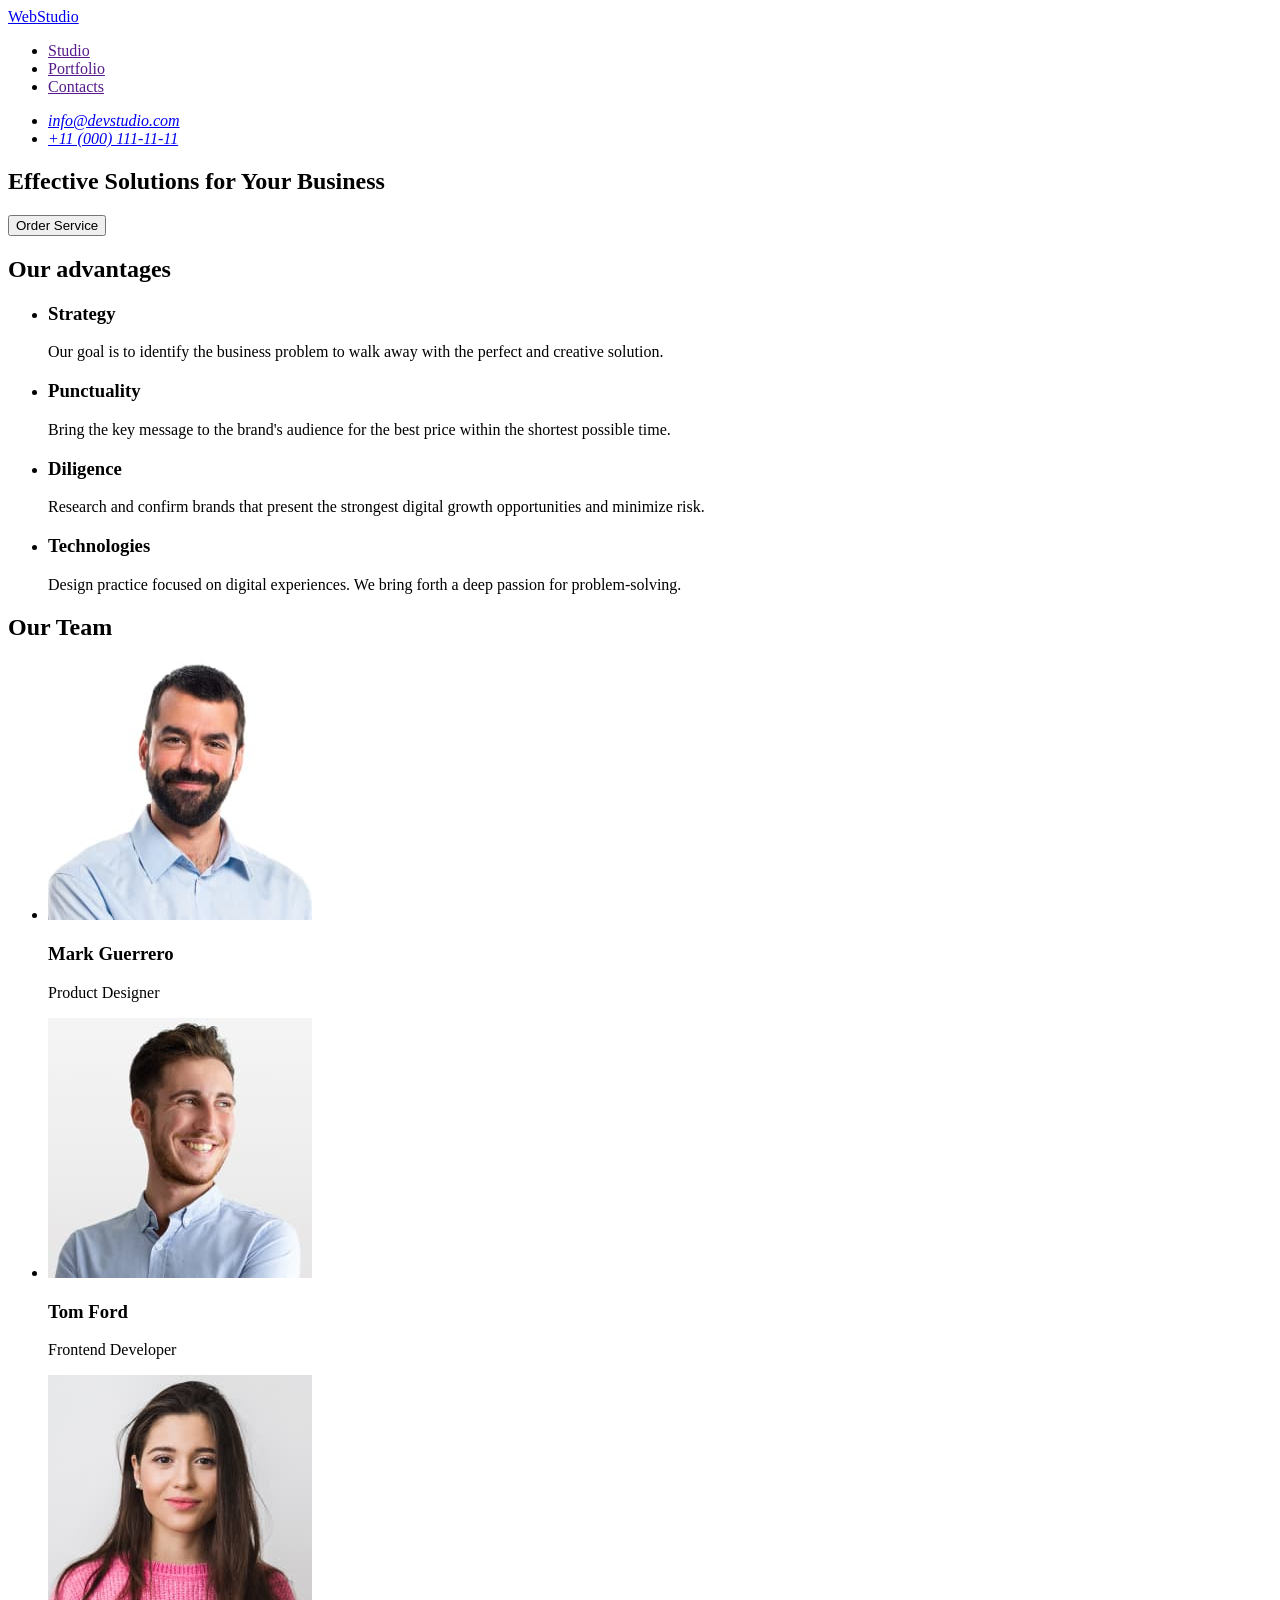
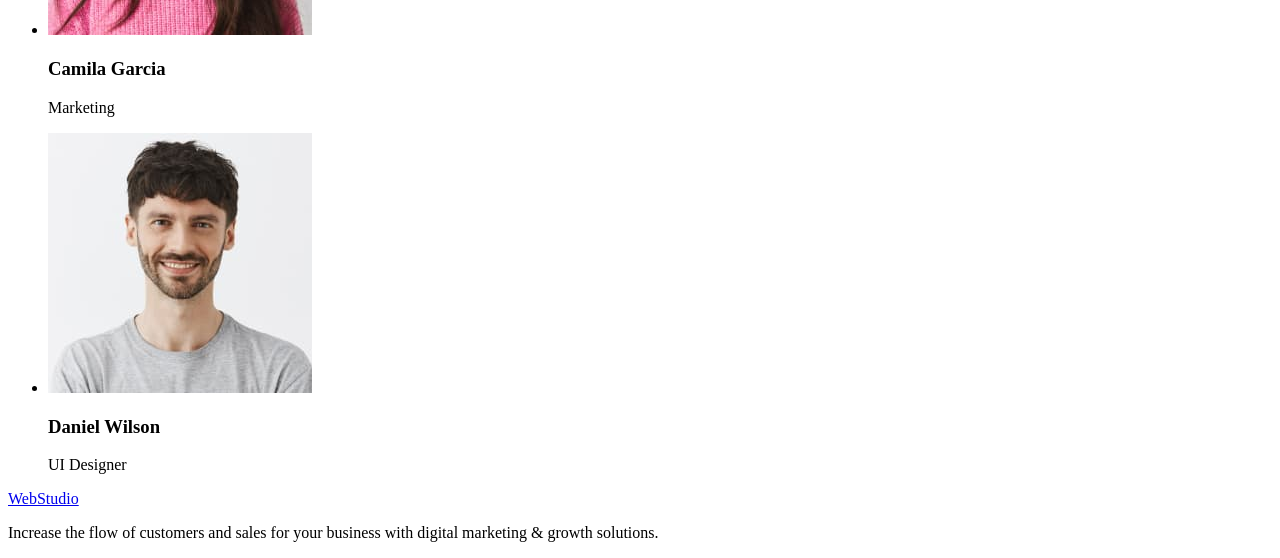
==== commit 6eeea55f: "Initial commit" ====
--- a/index.html
+++ b/index.html
@@ -5,84 +5,59 @@
     <meta http-equiv="X-UA-Compatible" content="IE=edge" />
     <meta name="viewport" content="width=device-width, initial-scale=1.0" />
     <title>Document</title>
-    <link rel="preconnect" href="https://fonts.googleapis.com" />
-    <link rel="preconnect" href="https://fonts.gstatic.com" crossorigin />
-    <link
-      href="https://fonts.googleapis.com/css2?family=Montserrat:wght@400;700&family=Raleway:wght@600;800&family=Roboto:wght@400;500;700;900&display=swap"
-      rel="stylesheet"
-    />
-    <link rel="stylesheet" href="./css/styles.css" />
   </head>
+
   <body>
-    <header class="header">
-      <nav class="header-navigation">
-        <a class="header-logo link" href="index.html"
-          ><span class="main">WEB</span><span class="second">STUDIO</span></a
-        >
-        <ul class="header-list list">
-          <li class="header-item">
-            <a class="header-link link" href="index.html">Studio</a>
-          </li>
-          <li class="header-item">
-            <a class="header-link link" href="portfolio.html">Portfolio</a>
-          </li>
-          <li class="header-item">
-            <a class="header-link link" href="">Contacts</a>
-          </li>
+    <header>
+      <nav>
+        <a href="./index.html">WebStudio</a>
+        <ul>
+          <li><a href="">Studio</a></li>
+          <li><a href="">Portfolio</a></li>
+          <li><a href="">Contacts</a></li>
         </ul>
       </nav>
-
       <address>
         <ul>
-          <li>
-            <a class="header-mail list" href="mailto:info@devstudio.com"
-              >info@devstudio.com</a
-            >
-          </li>
-          <li>
-            <a class="header-tel" href="tel:+110001111111"
-              >+11 (000) 111-11-11</a
-            >
-          </li>
+          <li><a href="mailto:info@devstudio.com">info@devstudio.com</a></li>
+          <li><a href="tel:+110001111111">+11 (000) 111-11-11</a></li>
         </ul>
       </address>
     </header>
 
     <main>
-      <!-- ----- HERO ------- -->
-      <section class="hero">
-        <h1 class="hero-title list">Effective Solutions for Your Business</h1>
-        <button class="hero-button" type="button">Order Service</button>
+      <section>
+        <h1>Effective Solutions for Your Business</h1>
+        <button type="button">Order Service</button>
       </section>
 
-      <!------------ SECTION 1 ------------ -->
-      <section class="fichers">
-        <h2 class="visually-hidden">Our strategy</h2>
-        <ul class="fichers-list">
-          <li class="fichers-item">
-            <h3 class="fichers-subtitle">Strategy</h3>
-            <p class="fichers-text">
+      <section>
+        <h2>Our advantages</h2>
+        <ul>
+          <li>
+            <h3>Strategy</h3>
+            <p>
               Our goal is to identify the business problem to walk away with the
               perfect and creative solution.
             </p>
           </li>
-          <li class="fichers-item">
-            <h3 class="fichers-subtitle">Punctuality</h3>
-            <p class="fichers-text">
+          <li>
+            <h3>Punctuality</h3>
+            <p>
               Bring the key message to the brand's audience for the best price
               within the shortest possible time.
             </p>
           </li>
-          <li class="fichers-item">
-            <h3 class="fichers-subtitle">Diligence</h3>
-            <p class="fichers-text">
+          <li>
+            <h3>Diligence</h3>
+            <p>
               Research and confirm brands that present the strongest digital
               growth opportunities and minimize risk.
             </p>
           </li>
-          <li class="fichers-item">
-            <h3 class="fichers-subtitle">Technologies</h3>
-            <p class="fichers-text">
+          <li>
+            <h3>Technologies</h3>
+            <p>
               Design practice focused on digital experiences. We bring forth a
               deep passion for problem-solving.
             </p>
@@ -90,90 +65,55 @@
         </ul>
       </section>
 
-      <!------------ SECTION 3 -------------- -->
-      <section class="doing">
-        <h2 class="doing-title">What are we doing</h2>
+      <section>
+        <h2>Our Team</h2>
         <ul>
-          <li class="doing-list">
+          <li>
             <img
-              class="doing-item"
-              src="./images/img1.jpg"
-              alt="Monitor"
-              width="360"
+              src="./images/img.jpg"
+              alt="Foto Mark Guerrero"
+              width="264"
+              height="260"
             />
+            <h3>Mark Guerrero</h3>
+            <p>Product Designer</p>
           </li>
-          <li class="doing-list">
+          <li>
             <img
-              class="doing-item"
-              src="./images/img2.jpg"
-              alt="MobilePhone"
-              width="360"
+              src="./images/img-2.jpg"
+              alt="Foto Tom Ford"
+              width="264"
+              height="260"
             />
+            <h3>Tom Ford</h3>
+            <p>Frontend Developer</p>
           </li>
-          <li class="doing-list">
+          <li>
             <img
-              class="doing-item"
-              src="./images/img3.jpg"
-              alt="Laptop"
-              width="360"
+              src="./images/img-3.jpg"
+              alt="Foto Camila Garcia"
+              width="264"
+              height="260"
             />
+            <h3>Camila Garcia</h3>
+            <p>Marketing</p>
           </li>
-        </ul>
-      </section>
-
-      <!-- ---------------SECTION 4------------------------- -->
-      <section class="team">
-        <h2 class="team-title">Our Team</h2>
-        <ul class="team-list">
-          <!-- Первий чувак на фото -->
-          <li class="team-item">
+          <li>
             <img
-              class="team-picture"
-              src="./images/img.jpg"
-              alt="foto men"
+              src="./images/img-4.jpg"
+              alt="Foto Daniel Wilso"
               width="264"
+              height="260"
             />
-            <h3 class="team-subtitle">Mark Guerrero</h3>
-            <p class="team-text">Product Designer</p>
-          </li>
-          <!-- Второй чувак на фото -->
-          <li class="team-item">
-            <img src="./images/img-2.jpg" alt="foto men 2" width="264" />
-            <h3 class="team-subtitle">Tom Ford</h3>
-            <p class="team-text">Frontend Developer</p>
-          </li>
-          <!-- Третья девушка на фото -->
-          <li class="team-item">
-            <img
-              class="team-picture"
-              src="./images/img-3.jpg"
-              alt="foto women"
-              width="264"
-            />
-            <h3 class="team-subtitle">Camila Garcia</h3>
-            <p class="team-text">Marketing</p>
-          </li>
-          <!-- Четвертый чувак на фото -->
-          <li class="team-item">
-            <img
-              class="team-picture"
-              src="./images/img-4.jpg"
-              alt="foto men 3"
-              width="264"
-            />
-            <h3 class="team-subtitle">Daniel Wilson</h3>
-            <p class="team-text">UI Designer</p>
+            <h3>Daniel Wilson</h3>
+            <p>UI Designer</p>
           </li>
         </ul>
       </section>
     </main>
-    <!---------------- Footer --------------->
-    <footer class="footer">
-      <a class="footer-logo" href="./index.html"
-        ><span class="main">WEB</span
-        ><span class="second-footer">STUDIO</span></a
-      >
-      <p class="footer-text">
+    <footer>
+      <a href="./index.html">WebStudio</a>
+      <p>
         Increase the flow of customers and sales for your business with digital
         marketing & growth solutions.
       </p>
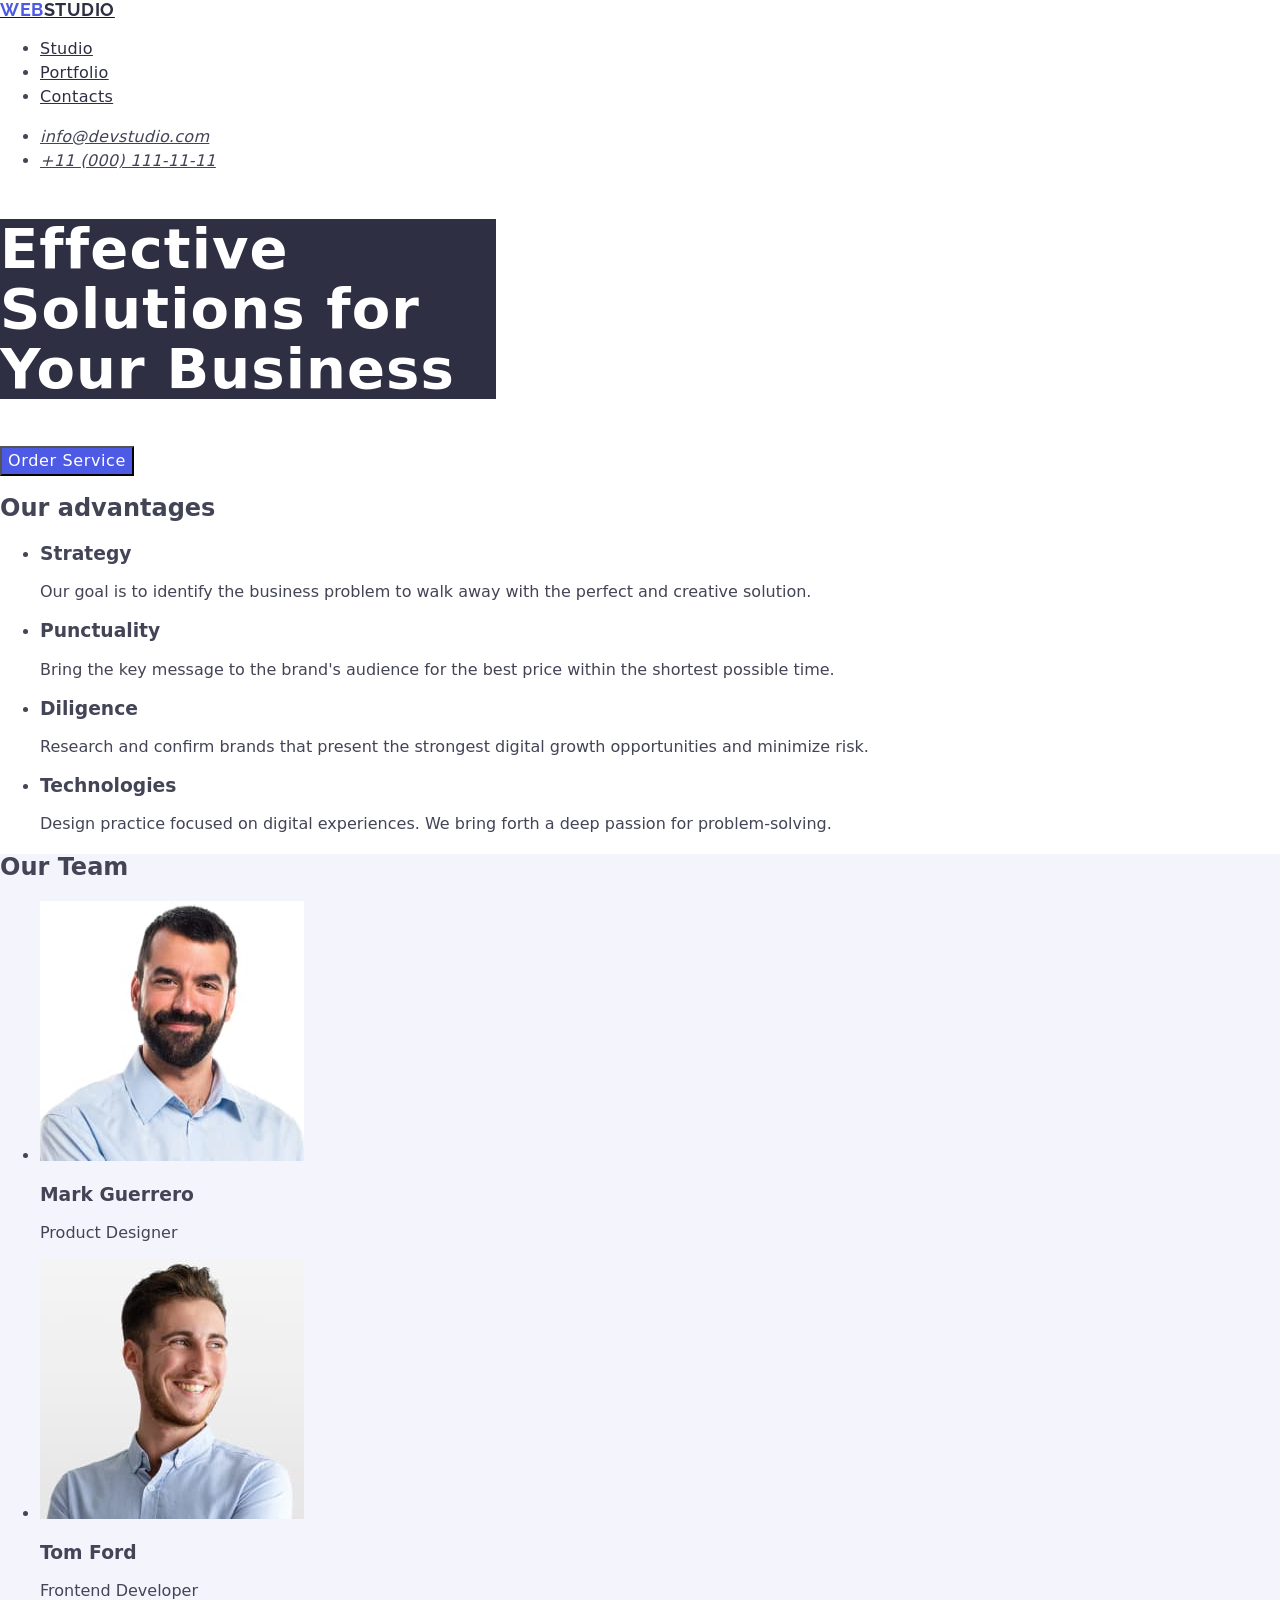
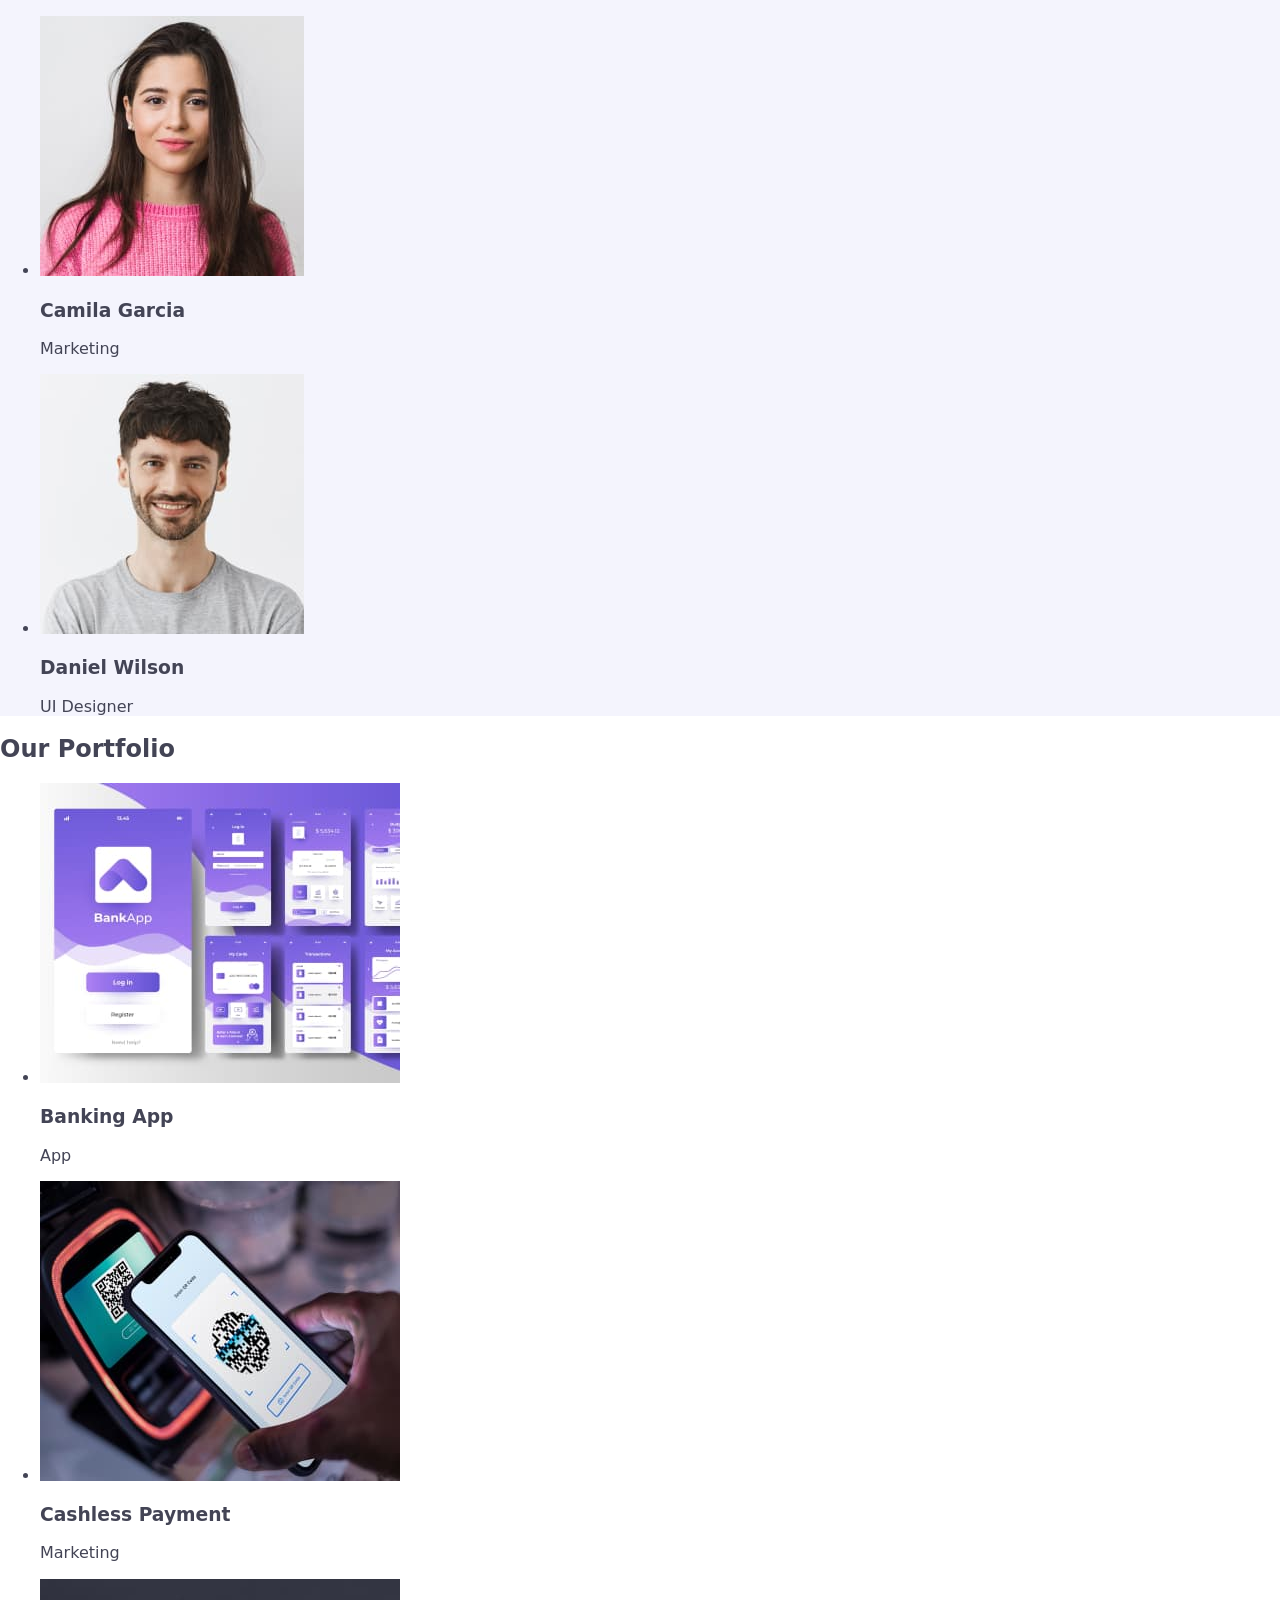
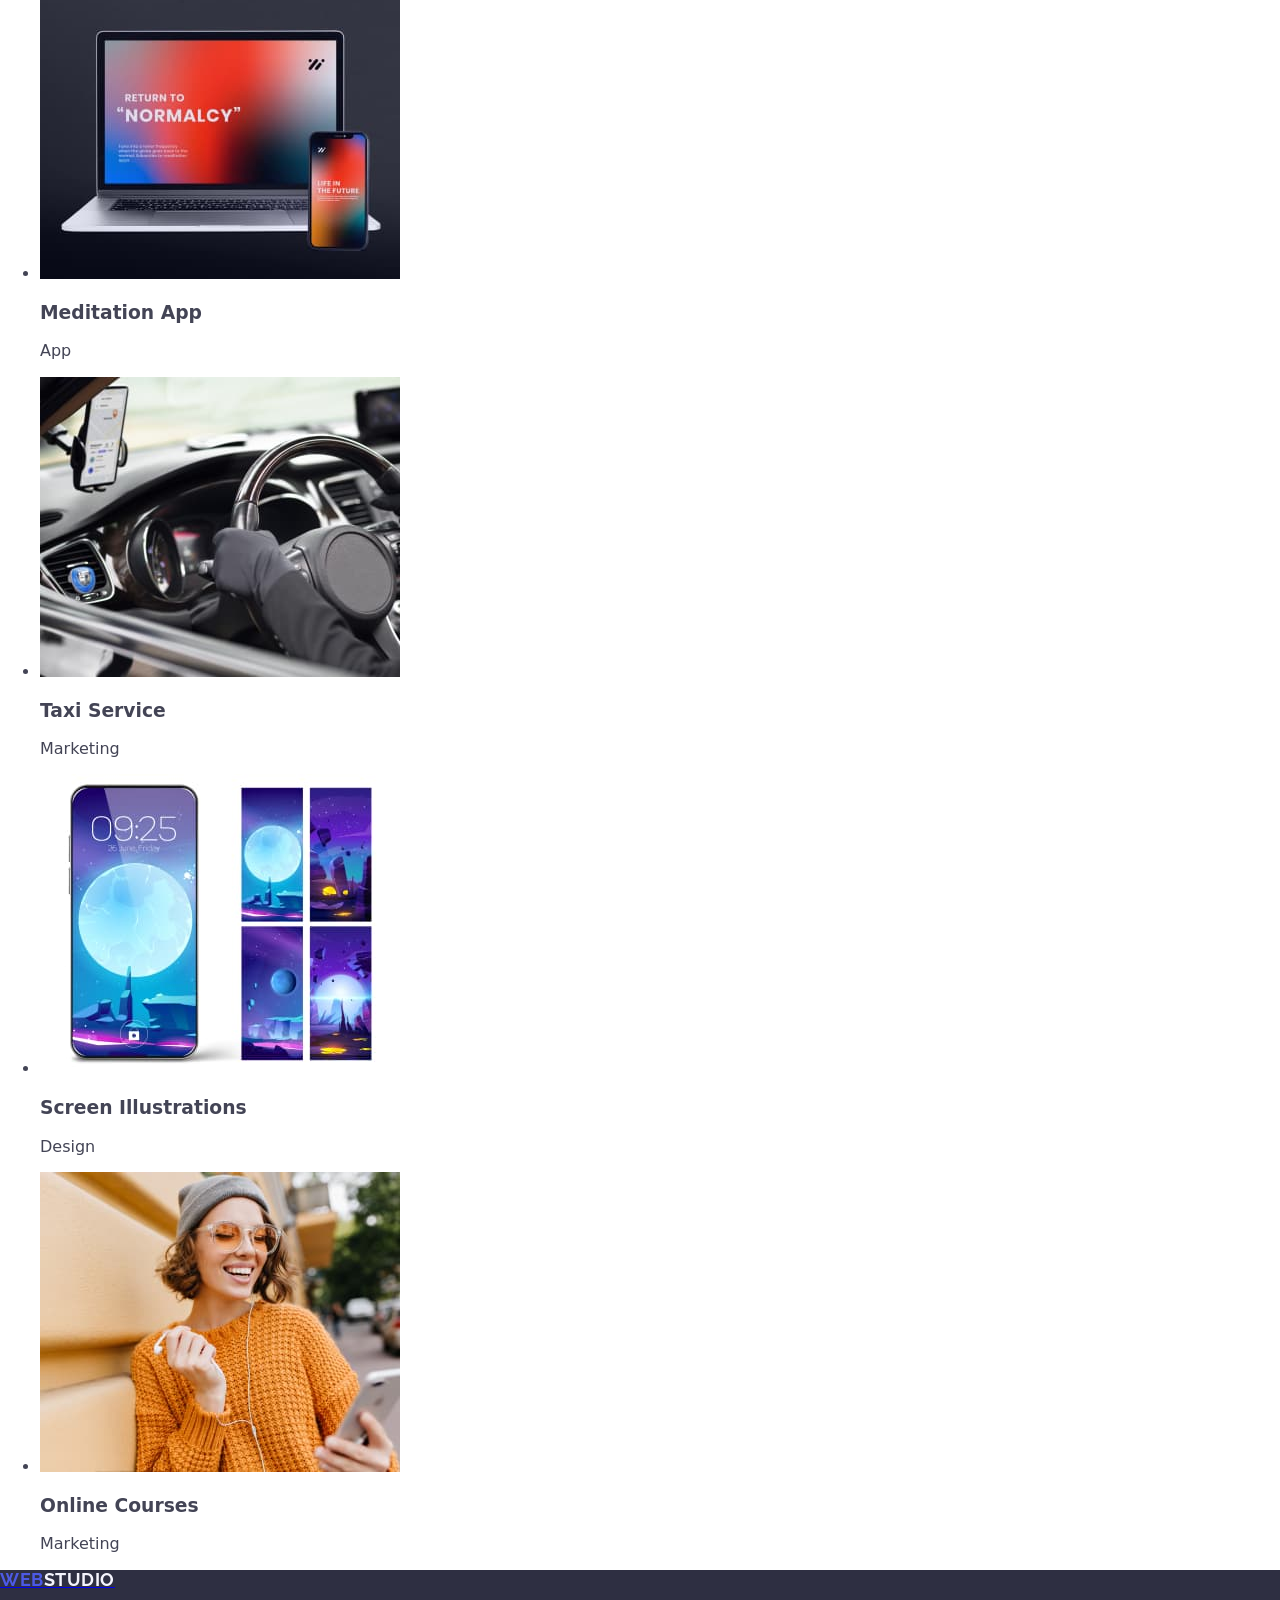
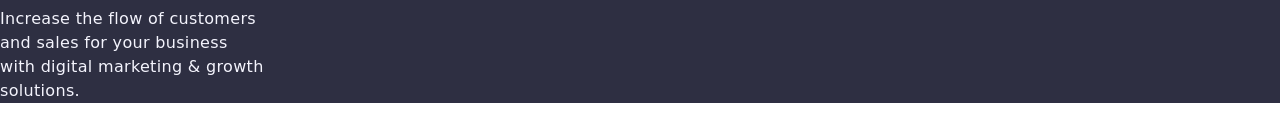
==== commit 3f710635: "update css" ====
--- a/index.html
+++ b/index.html
@@ -5,59 +5,91 @@
     <meta http-equiv="X-UA-Compatible" content="IE=edge" />
     <meta name="viewport" content="width=device-width, initial-scale=1.0" />
     <title>Document</title>
+    <link
+      rel="stylesheet"
+      href="https://cdnjs.cloudflare.com/ajax/libs/modern-normalize/2.0.0/modern-normalize.min.css"
+      integrity="sha512-4xo8blKMVCiXpTaLzQSLSw3KFOVPWhm/TRtuPVc4WG6kUgjH6J03IBuG7JZPkcWMxJ5huwaBpOpnwYElP/m6wg=="
+      crossorigin="anonymous"
+      referrerpolicy="no-referrer"
+    />
+    <link rel="stylesheet" href="./css/styles.css" />
+    <link rel="preconnect" href="https://fonts.googleapis.com" />
+    <link rel="preconnect" href="https://fonts.gstatic.com" crossorigin />
+    <link
+      href="https://fonts.googleapis.com/css2?family=Raleway:wght@800&family=Roboto:wght@400;500;700&display=swap"
+      rel="stylesheet"
+    />
+    <link rel="preconnect" href="https://fonts.googleapis.com" />
+    <link rel="preconnect" href="https://fonts.gstatic.com" crossorigin />
+    <link
+      href="https://fonts.googleapis.com/css2?family=Raleway:wght@700&family=Roboto:wght@400;500;700&display=swap"
+      rel="stylesheet"
+    />
   </head>
 
   <body>
     <header>
-      <nav>
-        <a href="./index.html">WebStudio</a>
-        <ul>
-          <li><a href="">Studio</a></li>
-          <li><a href="">Portfolio</a></li>
-          <li><a href="">Contacts</a></li>
+      <nav class="page">
+        <a class="page-logo" href="./index.html"
+          ><span class="page-accent">Web</span
+          ><span class="page-two">Studio</span></a
+        >
+        <ul>
+          <li><a class="page-nav" href="">Studio</a></li>
+          <li><a class="page-nav" href="">Portfolio</a></li>
+          <li><a class="page-nav" href="">Contacts</a></li>
         </ul>
       </nav>
       <address>
         <ul>
-          <li><a href="mailto:info@devstudio.com">info@devstudio.com</a></li>
-          <li><a href="tel:+110001111111">+11 (000) 111-11-11</a></li>
+          <li>
+            <a class="page-adress" href="mailto:info@devstudio.com"
+              >info@devstudio.com</a
+            >
+          </li>
+          <li>
+            <a class="page-adress" href="tel:+110001111111"
+              >+11 (000) 111-11-11</a
+            >
+          </li>
         </ul>
       </address>
     </header>
 
     <main>
+      <section class="section">
+        <h1 class="section-title">Effective Solutions for Your Business</h1>
+        <button class="section-button" type="button">Order Service</button>
+      </section>
+
+      <!-- Our advantages -->
       <section>
-        <h1>Effective Solutions for Your Business</h1>
-        <button type="button">Order Service</button>
-      </section>
-
-      <section>
-        <h2>Our advantages</h2>
-        <ul>
-          <li>
-            <h3>Strategy</h3>
-            <p>
+        <h2 class="title">Our advantages</h2>
+        <ul>
+          <li>
+            <h3 class="title-name">Strategy</h3>
+            <p class="title-text">
               Our goal is to identify the business problem to walk away with the
               perfect and creative solution.
             </p>
           </li>
           <li>
-            <h3>Punctuality</h3>
-            <p>
+            <h3 class="title-name">Punctuality</h3>
+            <p class="title-text">
               Bring the key message to the brand's audience for the best price
               within the shortest possible time.
             </p>
           </li>
           <li>
-            <h3>Diligence</h3>
-            <p>
+            <h3 class="title-name">Diligence</h3>
+            <p class="title-text">
               Research and confirm brands that present the strongest digital
               growth opportunities and minimize risk.
             </p>
           </li>
           <li>
-            <h3>Technologies</h3>
-            <p>
+            <h3 class="title-name">Technologies</h3>
+            <p class="title-text">
               Design practice focused on digital experiences. We bring forth a
               deep passion for problem-solving.
             </p>
@@ -65,8 +97,9 @@
         </ul>
       </section>
 
-      <section>
-        <h2>Our Team</h2>
+      <!-- Our Team -->
+      <section class="team">
+        <h2 class="title">Our Team</h2>
         <ul>
           <li>
             <img
@@ -75,8 +108,8 @@
               width="264"
               height="260"
             />
-            <h3>Mark Guerrero</h3>
-            <p>Product Designer</p>
+            <h3 class="title-name">Mark Guerrero</h3>
+            <p class="title-text">Product Designer</p>
           </li>
           <li>
             <img
@@ -85,8 +118,8 @@
               width="264"
               height="260"
             />
-            <h3>Tom Ford</h3>
-            <p>Frontend Developer</p>
+            <h3 class="title-name">Tom Ford</h3>
+            <p class="title-text">Frontend Developer</p>
           </li>
           <li>
             <img
@@ -95,8 +128,8 @@
               width="264"
               height="260"
             />
-            <h3>Camila Garcia</h3>
-            <p>Marketing</p>
+            <h3 class="title-name">Camila Garcia</h3>
+            <p class="title-text">Marketing</p>
           </li>
           <li>
             <img
@@ -105,15 +138,84 @@
               width="264"
               height="260"
             />
-            <h3>Daniel Wilson</h3>
-            <p>UI Designer</p>
+            <h3 class="title-name">Daniel Wilson</h3>
+            <p class="title-text">UI Designer</p>
+          </li>
+        </ul>
+      </section>
+
+      <!-- Our Portfolio -->
+      <section>
+        <h2 class="title">Our Portfolio</h2>
+        <ul>
+          <li>
+            <img
+              src="./images/banking-app.jpg"
+              alt="banking-app"
+              width="360"
+              height="300"
+            />
+            <h3 class="title-name">Banking App</h3>
+            <p class="title-text">App</p>
+          </li>
+          <li>
+            <img
+              src="./images/cashless-payment.jpg"
+              alt="cashless-payment"
+              width="360"
+              height="300"
+            />
+            <h3 class="title-name">Cashless Payment</h3>
+            <p class="title-text">Marketing</p>
+          </li>
+          <li>
+            <img
+              src="./images/meditation-app.jpg"
+              alt="meditation-app"
+              width="360"
+              height="300"
+            />
+            <h3 class="title-name">Meditation App</h3>
+            <p class="title-text">App</p>
+          </li>
+          <li>
+            <img
+              src="./images/taxi-service.jpg"
+              alt="taxi-service"
+              width="360"
+              height="300"
+            />
+            <h3 class="title-name">Taxi Service</h3>
+            <p class="title-text">Marketing</p>
+          </li>
+          <li>
+            <img
+              src="./images/screen-illustrations.jpg"
+              alt="screen-illustrations"
+              width="360"
+              height="300"
+            />
+            <h3 class="title-name">Screen Illustrations</h3>
+            <p class="title-text">Design</p>
+          </li>
+          <li>
+            <img
+              src="./images/online-courses.jpg"
+              alt="online-courses"
+              width="360"
+              height="300"
+            />
+            <h3 class="title-name">Online Courses</h3>
+            <p class="title-text">Marketing</p>
           </li>
         </ul>
       </section>
     </main>
-    <footer>
-      <a href="./index.html">WebStudio</a>
-      <p>
+    <footer class="footer">
+      <a href="./index.html"
+        ><span class="accent">Web</span><span class="two">Studio</span></a
+      >
+      <p class="footer-text">
         Increase the flow of customers and sales for your business with digital
         marketing & growth solutions.
       </p>
--- a/css/styles.css
+++ b/css/styles.css
@@ -0,0 +1,133 @@
+/* Body */
+body {
+  font-family: "Roboto" sans-serif;
+  color: #434455;
+  font-style: normal;
+}
+
+/* Heder Logo*/
+
+.page-logo .page-two {
+  font-family: Raleway;
+  color: #2e2f42;
+  font-size: 18px;
+  font-weight: 700;
+  line-height: 116.667%;
+  letter-spacing: 0.54px;
+  text-transform: uppercase;
+  width: 71px;
+}
+.page-logo .page-accent {
+  color: var(--IRIS, #4d5ae5);
+  font-family: Raleway;
+  font-size: 18px;
+  font-weight: 700;
+  line-height: 116.667%;
+  letter-spacing: 0.54px;
+  text-transform: uppercase;
+  width: 71px;
+}
+
+/* Heder Nav */
+
+.page .page-nav {
+  color: #2e2f42;
+  font-size: 16px;
+  font-weight: 500;
+  line-height: 150%;
+  letter-spacing: 0.32px;
+}
+
+.page .page-nav:hover {
+  color: #404bbf;
+}
+.page .page-nav:focus {
+  color: #404bbf;
+}
+
+/* Heder adress */
+
+.page-adress {
+  color: var(--SLATE, #434455);
+  font-size: 16px;
+  line-height: 150%;
+  letter-spacing: 0.32px;
+}
+
+.page-adress:hover {
+  color: var(--OCEAN, #404bbf);
+}
+
+/* Heder 1 */
+
+.section-title {
+  background-color: #2e2f42;
+  color: var(--WHITE, #fff);
+  width: 496px;
+  font-size: 56px;
+  font-weight: 700;
+  line-height: 107.143%;
+  letter-spacing: 1.12px;
+}
+
+/* Buton Text*/
+
+.section-button {
+  color: var(--WHITE, #fff);
+  background-color: #4d5ae5;
+
+  font-size: 16px;
+  font-weight: 500;
+  line-height: 150%;
+  letter-spacing: 0.64px;
+  cursor: pointer;
+}
+
+/* Buton */
+.section-button:hover {
+  background-color: #404bbf;
+}
+
+.section-button:active {
+  background-color: #404bbf;
+}
+
+.team {
+  background: var(--CLOUD, #f4f4fd);
+}
+
+/* Footer */
+
+.footer {
+  background-color: var(--NAVY-BLUE, #2e2f42);
+}
+.footer .two {
+  color: var(--CLOUD, #f4f4fd);
+  font-family: Raleway;
+  font-size: 18px;
+  font-weight: 700;
+  line-height: 116.667%;
+  letter-spacing: 0.54px;
+  text-transform: uppercase;
+  width: 71px;
+  height: 21px;
+}
+.footer .accent {
+  color: var(--IRIS, #4d5ae5);
+  font-family: Raleway;
+  font-size: 18px;
+  font-weight: 700;
+  line-height: 116.667%;
+  letter-spacing: 0.54px;
+  text-transform: uppercase;
+  width: 44px;
+  height: 21px;
+}
+.footer .footer-text {
+  color: var(--CLOUD, #f4f4fd);
+  font-size: 16px;
+  font-weight: 400;
+  line-height: 150%;
+  letter-spacing: 0.32px;
+  width: 264px;
+}
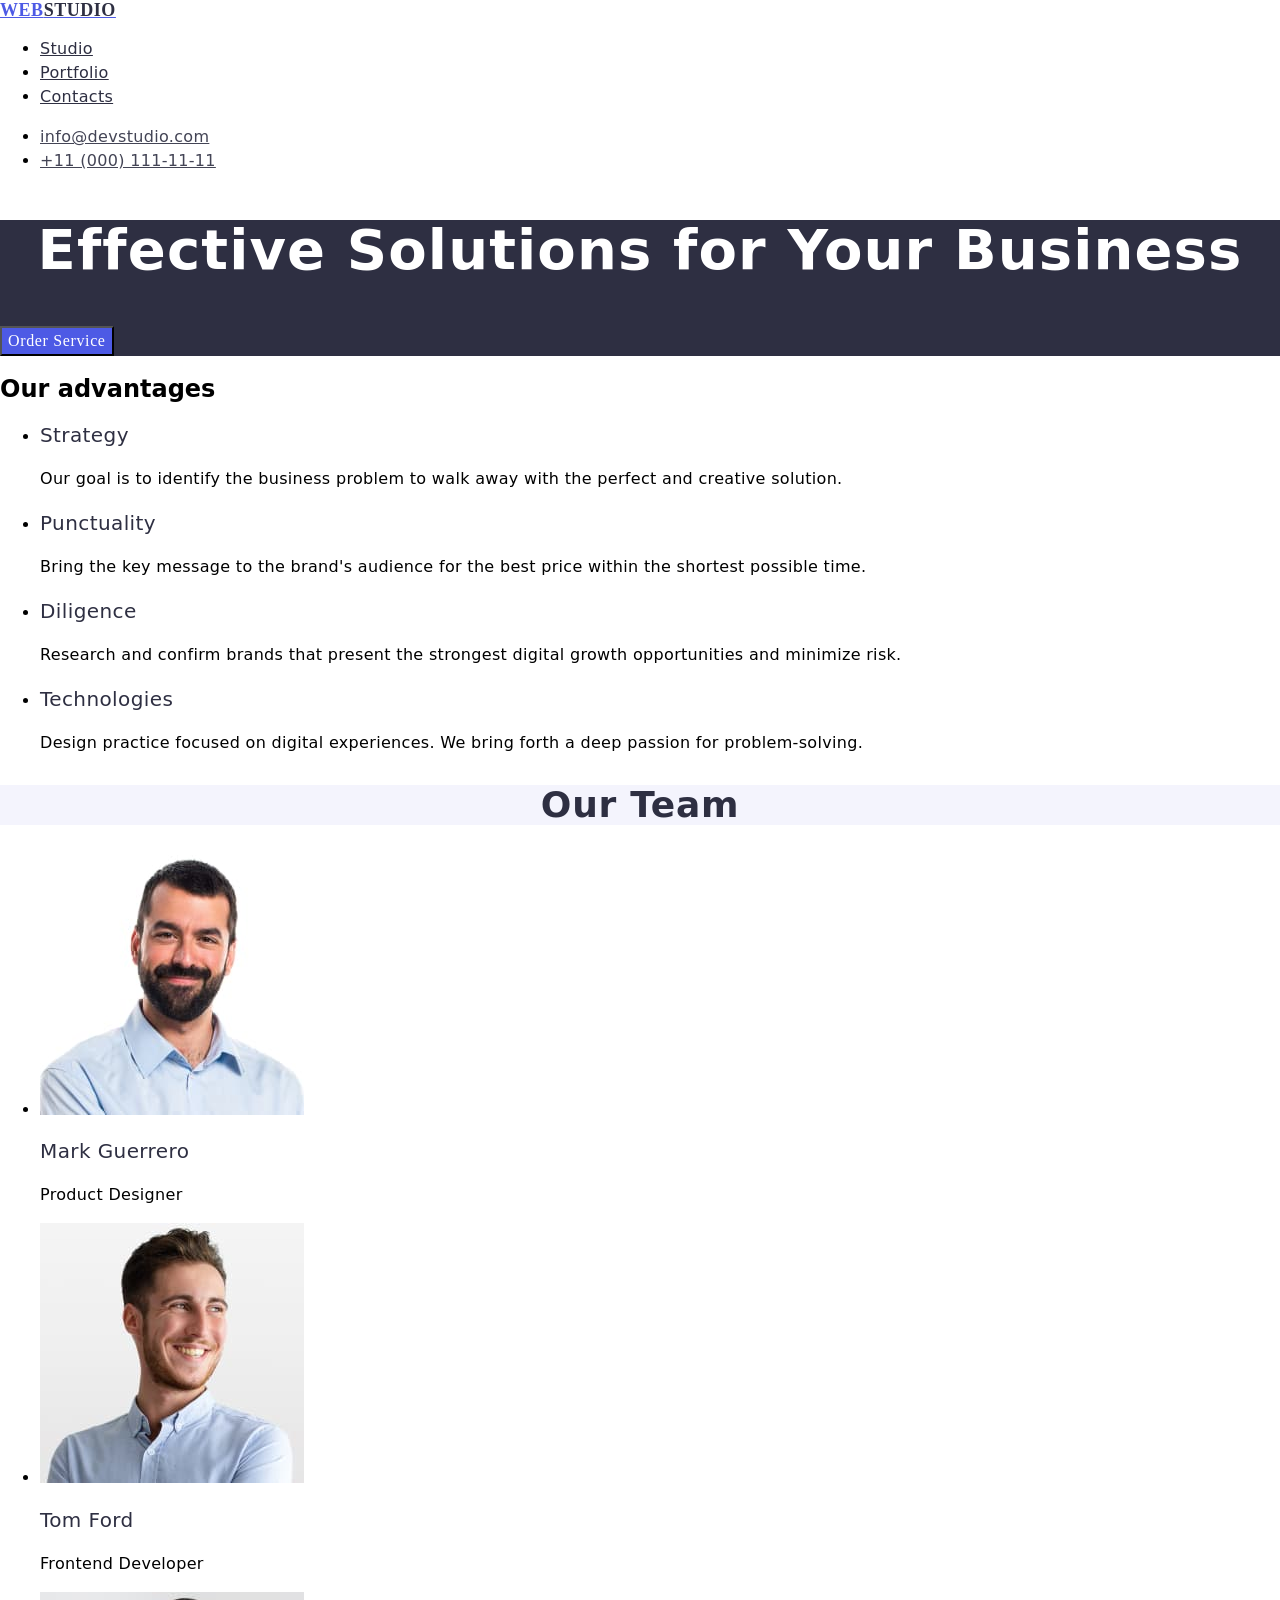
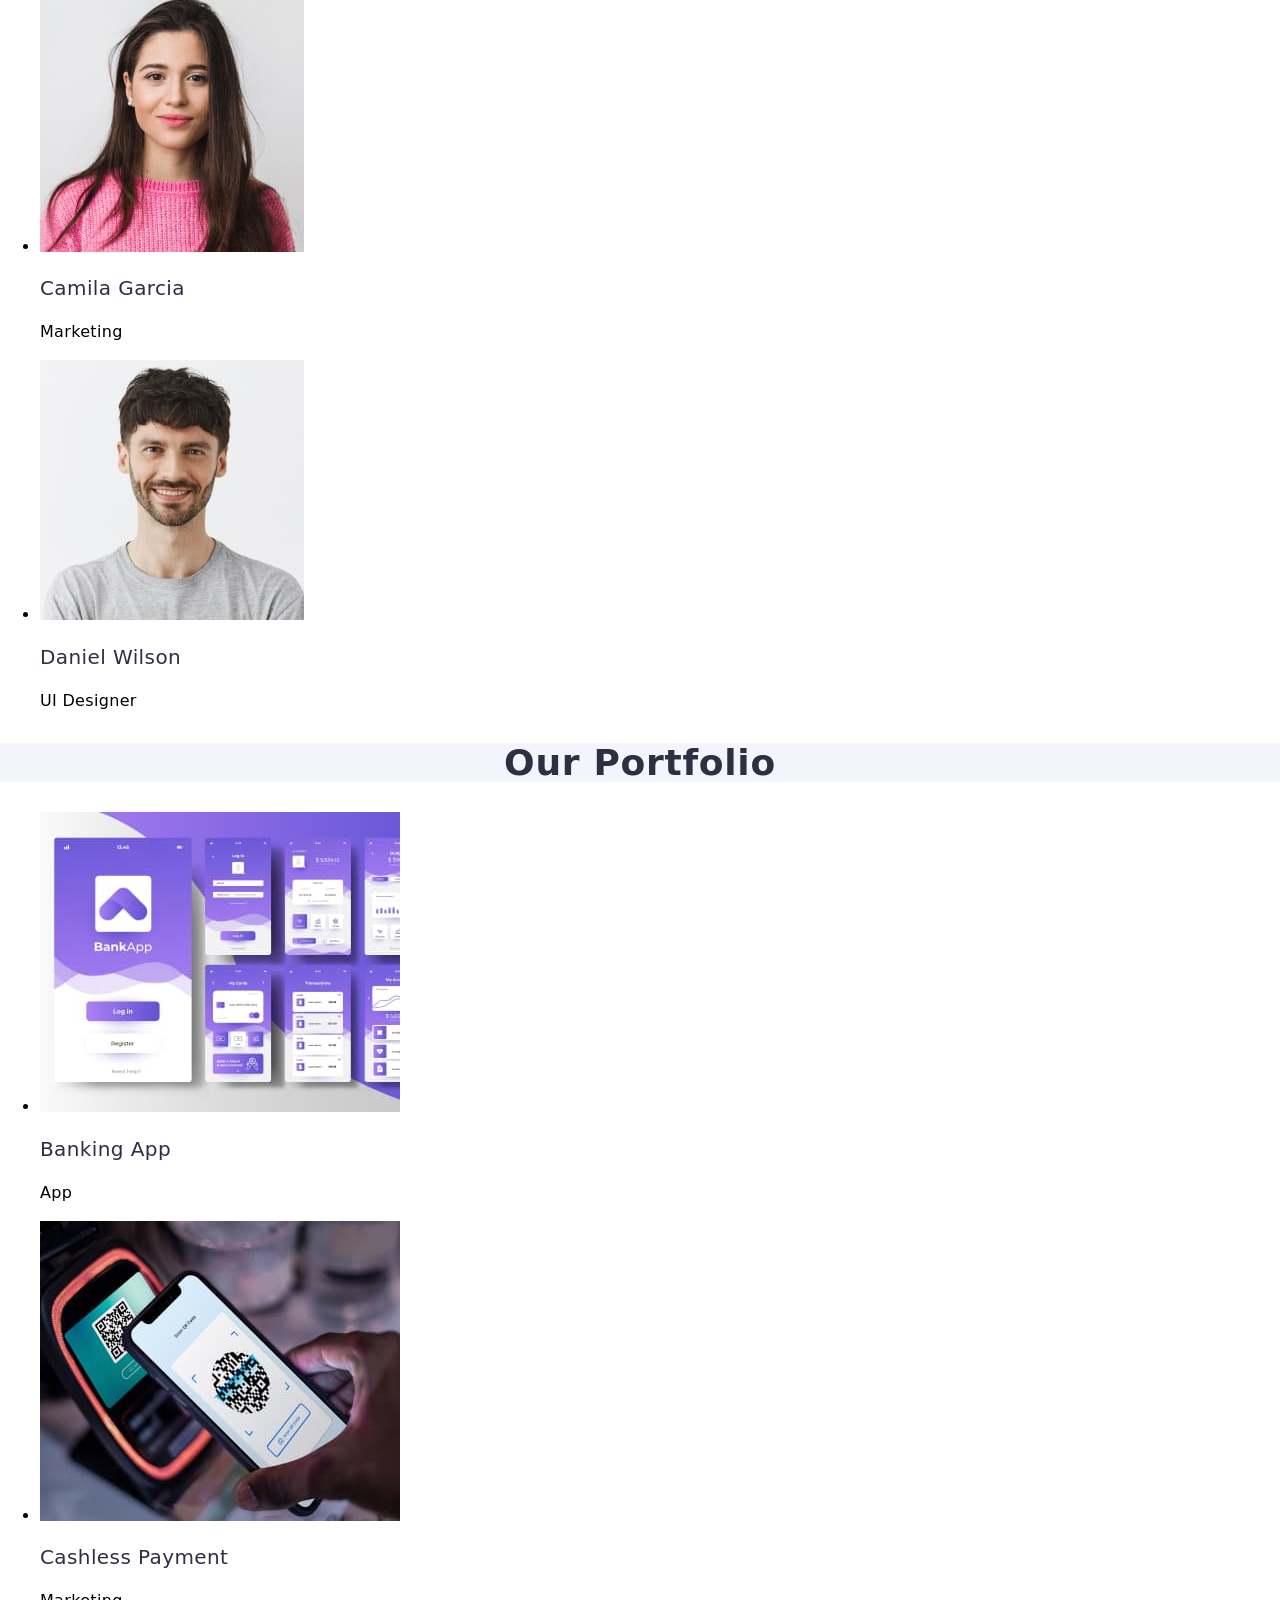
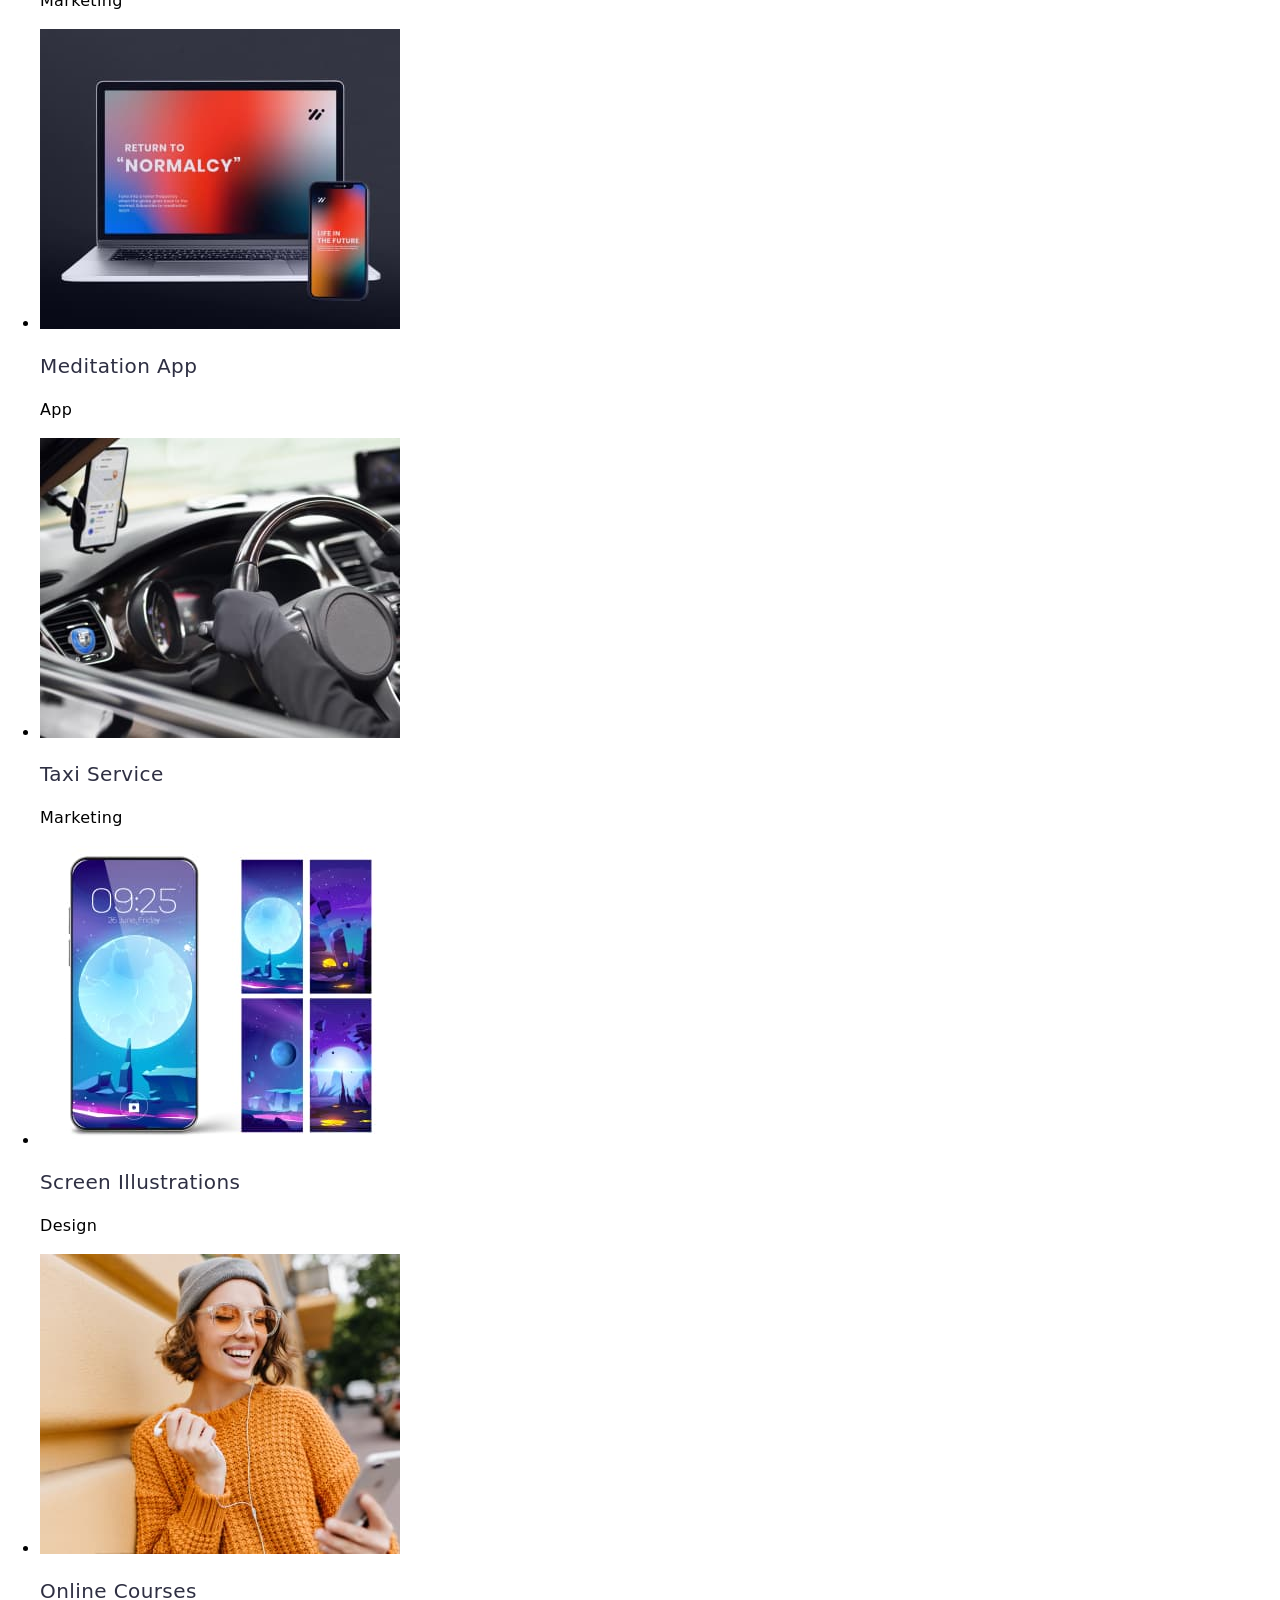
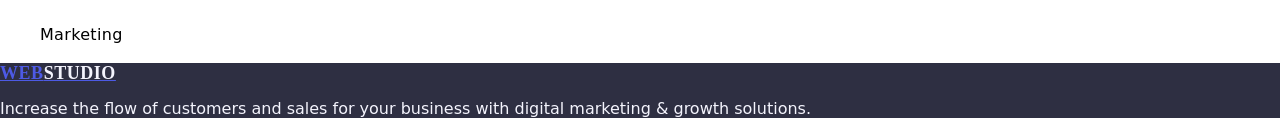
==== commit f1a25a98: "update 2 css" ====
--- a/index.html
+++ b/index.html
@@ -30,17 +30,16 @@
   <body>
     <header>
       <nav class="page">
-        <a class="page-logo" href="./index.html"
-          ><span class="page-accent">Web</span
-          ><span class="page-two">Studio</span></a
-        >
+        <a href="./index.html" class="logo"
+          >Web<span class="page-accent">Studio</span>
+        </a>
         <ul>
           <li><a class="page-nav" href="">Studio</a></li>
           <li><a class="page-nav" href="">Portfolio</a></li>
           <li><a class="page-nav" href="">Contacts</a></li>
         </ul>
       </nav>
-      <address>
+      <address class="info">
         <ul>
           <li>
             <a class="page-adress" href="mailto:info@devstudio.com"
@@ -57,13 +56,13 @@
     </header>
 
     <main>
-      <section class="section">
+      <section class="solution">
         <h1 class="section-title">Effective Solutions for Your Business</h1>
         <button class="section-button" type="button">Order Service</button>
       </section>
 
       <!-- Our advantages -->
-      <section>
+      <section class="advanteges">
         <h2 class="title">Our advantages</h2>
         <ul>
           <li>
@@ -99,54 +98,58 @@
 
       <!-- Our Team -->
       <section class="team">
-        <h2 class="title">Our Team</h2>
-        <ul>
-          <li>
-            <img
+        <h2 class="team-title">Our Team</h2>
+        <ul>
+          <li class="team-list">
+            <img
+              class="team-foto"
               src="./images/img.jpg"
               alt="Foto Mark Guerrero"
               width="264"
               height="260"
             />
-            <h3 class="title-name">Mark Guerrero</h3>
-            <p class="title-text">Product Designer</p>
-          </li>
-          <li>
-            <img
+            <h3 class="team-name">Mark Guerrero</h3>
+            <p class="team-text">Product Designer</p>
+          </li>
+          <li class="team-list">
+            <img
+              class="team-foto"
               src="./images/img-2.jpg"
               alt="Foto Tom Ford"
               width="264"
               height="260"
             />
-            <h3 class="title-name">Tom Ford</h3>
-            <p class="title-text">Frontend Developer</p>
-          </li>
-          <li>
-            <img
+            <h3 class="team-name">Tom Ford</h3>
+            <p class="team-text">Frontend Developer</p>
+          </li>
+          <li class="team-list">
+            <img
+              class="team-foto"
               src="./images/img-3.jpg"
               alt="Foto Camila Garcia"
               width="264"
               height="260"
             />
-            <h3 class="title-name">Camila Garcia</h3>
-            <p class="title-text">Marketing</p>
-          </li>
-          <li>
-            <img
+            <h3 class="team-name">Camila Garcia</h3>
+            <p class="team-text">Marketing</p>
+          </li>
+          <li class="team-list">
+            <img
+              class="team-foto"
               src="./images/img-4.jpg"
               alt="Foto Daniel Wilso"
               width="264"
               height="260"
             />
-            <h3 class="title-name">Daniel Wilson</h3>
-            <p class="title-text">UI Designer</p>
+            <h3 class="team-name">Daniel Wilson</h3>
+            <p class="team-text">UI Designer</p>
           </li>
         </ul>
       </section>
 
       <!-- Our Portfolio -->
       <section>
-        <h2 class="title">Our Portfolio</h2>
+        <h2 class="our-title">Our Portfolio</h2>
         <ul>
           <li>
             <img
@@ -155,8 +158,8 @@
               width="360"
               height="300"
             />
-            <h3 class="title-name">Banking App</h3>
-            <p class="title-text">App</p>
+            <h3 class="our-name">Banking App</h3>
+            <p class="our-text">App</p>
           </li>
           <li>
             <img
@@ -165,8 +168,8 @@
               width="360"
               height="300"
             />
-            <h3 class="title-name">Cashless Payment</h3>
-            <p class="title-text">Marketing</p>
+            <h3 class="our-name">Cashless Payment</h3>
+            <p class="our-text">Marketing</p>
           </li>
           <li>
             <img
@@ -175,8 +178,8 @@
               width="360"
               height="300"
             />
-            <h3 class="title-name">Meditation App</h3>
-            <p class="title-text">App</p>
+            <h3 class="our-name">Meditation App</h3>
+            <p class="our-text">App</p>
           </li>
           <li>
             <img
@@ -185,8 +188,8 @@
               width="360"
               height="300"
             />
-            <h3 class="title-name">Taxi Service</h3>
-            <p class="title-text">Marketing</p>
+            <h3 class="our-name">Taxi Service</h3>
+            <p class="our-text">Marketing</p>
           </li>
           <li>
             <img
@@ -195,8 +198,8 @@
               width="360"
               height="300"
             />
-            <h3 class="title-name">Screen Illustrations</h3>
-            <p class="title-text">Design</p>
+            <h3 class="our-name">Screen Illustrations</h3>
+            <p class="our-text">Design</p>
           </li>
           <li>
             <img
@@ -205,16 +208,16 @@
               width="360"
               height="300"
             />
-            <h3 class="title-name">Online Courses</h3>
-            <p class="title-text">Marketing</p>
+            <h3 class="our-name">Online Courses</h3>
+            <p class="our-text">Marketing</p>
           </li>
         </ul>
       </section>
     </main>
     <footer class="footer">
-      <a href="./index.html"
-        ><span class="accent">Web</span><span class="two">Studio</span></a
-      >
+      <a href="./index.html" class="logo"
+        >Web<span class="footer-logo">Studio</span>
+      </a>
       <p class="footer-text">
         Increase the flow of customers and sales for your business with digital
         marketing & growth solutions.
--- a/css/styles.css
+++ b/css/styles.css
@@ -1,33 +1,26 @@
 /* Body */
-body {
+.body {
   font-family: "Roboto" sans-serif;
   color: #434455;
   font-style: normal;
+  background-color: #ffffff;
 }
 
 /* Heder Logo*/
 
-.page-logo .page-two {
-  font-family: Raleway;
-  color: #2e2f42;
+.logo {
+  font-family: Releway;
+  font-weight: 700;
   font-size: 18px;
-  font-weight: 700;
-  line-height: 116.667%;
-  letter-spacing: 0.54px;
+  line-height: 1.17;
+  letter-spacing: 0.03em;
   text-transform: uppercase;
-  width: 71px;
-}
-.page-logo .page-accent {
-  color: var(--IRIS, #4d5ae5);
-  font-family: Raleway;
-  font-size: 18px;
-  font-weight: 700;
-  line-height: 116.667%;
-  letter-spacing: 0.54px;
-  text-transform: uppercase;
-  width: 71px;
+  color: #4d5ae5;
 }
 
+.page-accent {
+  color: #2e2f42;
+}
 /* Heder Nav */
 
 .page .page-nav {
@@ -44,9 +37,14 @@
 .page .page-nav:focus {
   color: #404bbf;
 }
-
+.page-nav:active {
+  color: #404bbf;
+}
 /* Heder adress */
 
+.info {
+  font-style: normal;
+}
 .page-adress {
   color: var(--SLATE, #434455);
   font-size: 16px;
@@ -57,25 +55,29 @@
 .page-adress:hover {
   color: var(--OCEAN, #404bbf);
 }
+.page-adress:active {
+  color: #404bbf;
+}
 
 /* Heder 1 */
+.solution {
+  background-color: #2e2f42;
+}
 
 .section-title {
-  background-color: #2e2f42;
   color: var(--WHITE, #fff);
-  width: 496px;
   font-size: 56px;
   font-weight: 700;
   line-height: 107.143%;
   letter-spacing: 1.12px;
+  text-align: center;
 }
 
 /* Buton Text*/
-
 .section-button {
+  font-family: normal;
   color: var(--WHITE, #fff);
   background-color: #4d5ae5;
-
   font-size: 16px;
   font-weight: 500;
   line-height: 150%;
@@ -83,51 +85,90 @@
   cursor: pointer;
 }
 
-/* Buton */
 .section-button:hover {
   background-color: #404bbf;
 }
 
-.section-button:active {
+.section-button:focus {
   background-color: #404bbf;
 }
 
-.team {
+/* Our advantages */
+.title-name {
+  font-weight: 500;
+  font-size: 20px;
+  line-height: 1.2;
+  letter-spacing: 0.02em;
+  color: #2e2f42;
+}
+.title-text {
+  line-height: 1.5;
+  letter-spacing: 0.02em;
+}
+
+/* Team */
+.team-title {
   background: var(--CLOUD, #f4f4fd);
+  font-size: 36px;
+  line-height: 1.11;
+  text-align: center;
+  letter-spacing: 0.02em;
+  text-transform: capitalize;
+  color: #2e2f42;
+}
+.team-list {
+  background-color: #ffffff;
+}
+.team-name {
+  font-weight: 500;
+  font-size: 20px;
+  line-height: 1.2;
+  letter-spacing: 0.02em;
+  color: #2e2f42;
+}
+.team-text {
+  line-height: 1.5;
+  letter-spacing: 0.02em;
+}
+
+/* Portfolio */
+.our-title {
+  background: var(--CLOUD, #f4f4fd);
+  font-size: 36px;
+  line-height: 1.11;
+  text-align: center;
+  letter-spacing: 0.02em;
+  text-transform: capitalize;
+  color: #2e2f42;
+}
+.our-name {
+  font-weight: 500;
+  font-size: 20px;
+  line-height: 1.2;
+  letter-spacing: 0.02em;
+  color: #2e2f42;
+}
+.our-text {
+  line-height: 1.5;
+  letter-spacing: 0.02em;
 }
 
 /* Footer */
 
 .footer {
   background-color: var(--NAVY-BLUE, #2e2f42);
+  color: #f4f4fd;
 }
-.footer .two {
-  color: var(--CLOUD, #f4f4fd);
-  font-family: Raleway;
+.logo {
+  font-family: Releway sans-serif;
+  font-weight: 700;
   font-size: 18px;
-  font-weight: 700;
-  line-height: 116.667%;
-  letter-spacing: 0.54px;
+  line-height: 1.17;
+  letter-spacing: 0.03em;
   text-transform: uppercase;
-  width: 71px;
-  height: 21px;
+  color: #4d5ae5;
 }
-.footer .accent {
-  color: var(--IRIS, #4d5ae5);
-  font-family: Raleway;
-  font-size: 18px;
-  font-weight: 700;
-  line-height: 116.667%;
-  letter-spacing: 0.54px;
-  text-transform: uppercase;
-  width: 44px;
-  height: 21px;
+
+.footer-logo {
+  color: #f4f4fd;
 }
-.footer .footer-text {
-  color: var(--CLOUD, #f4f4fd);
-  font-size: 16px;
-  font-weight: 400;
-  line-height: 150%;
-  letter-spacing: 0.32px;
-  width: 264px;
-}
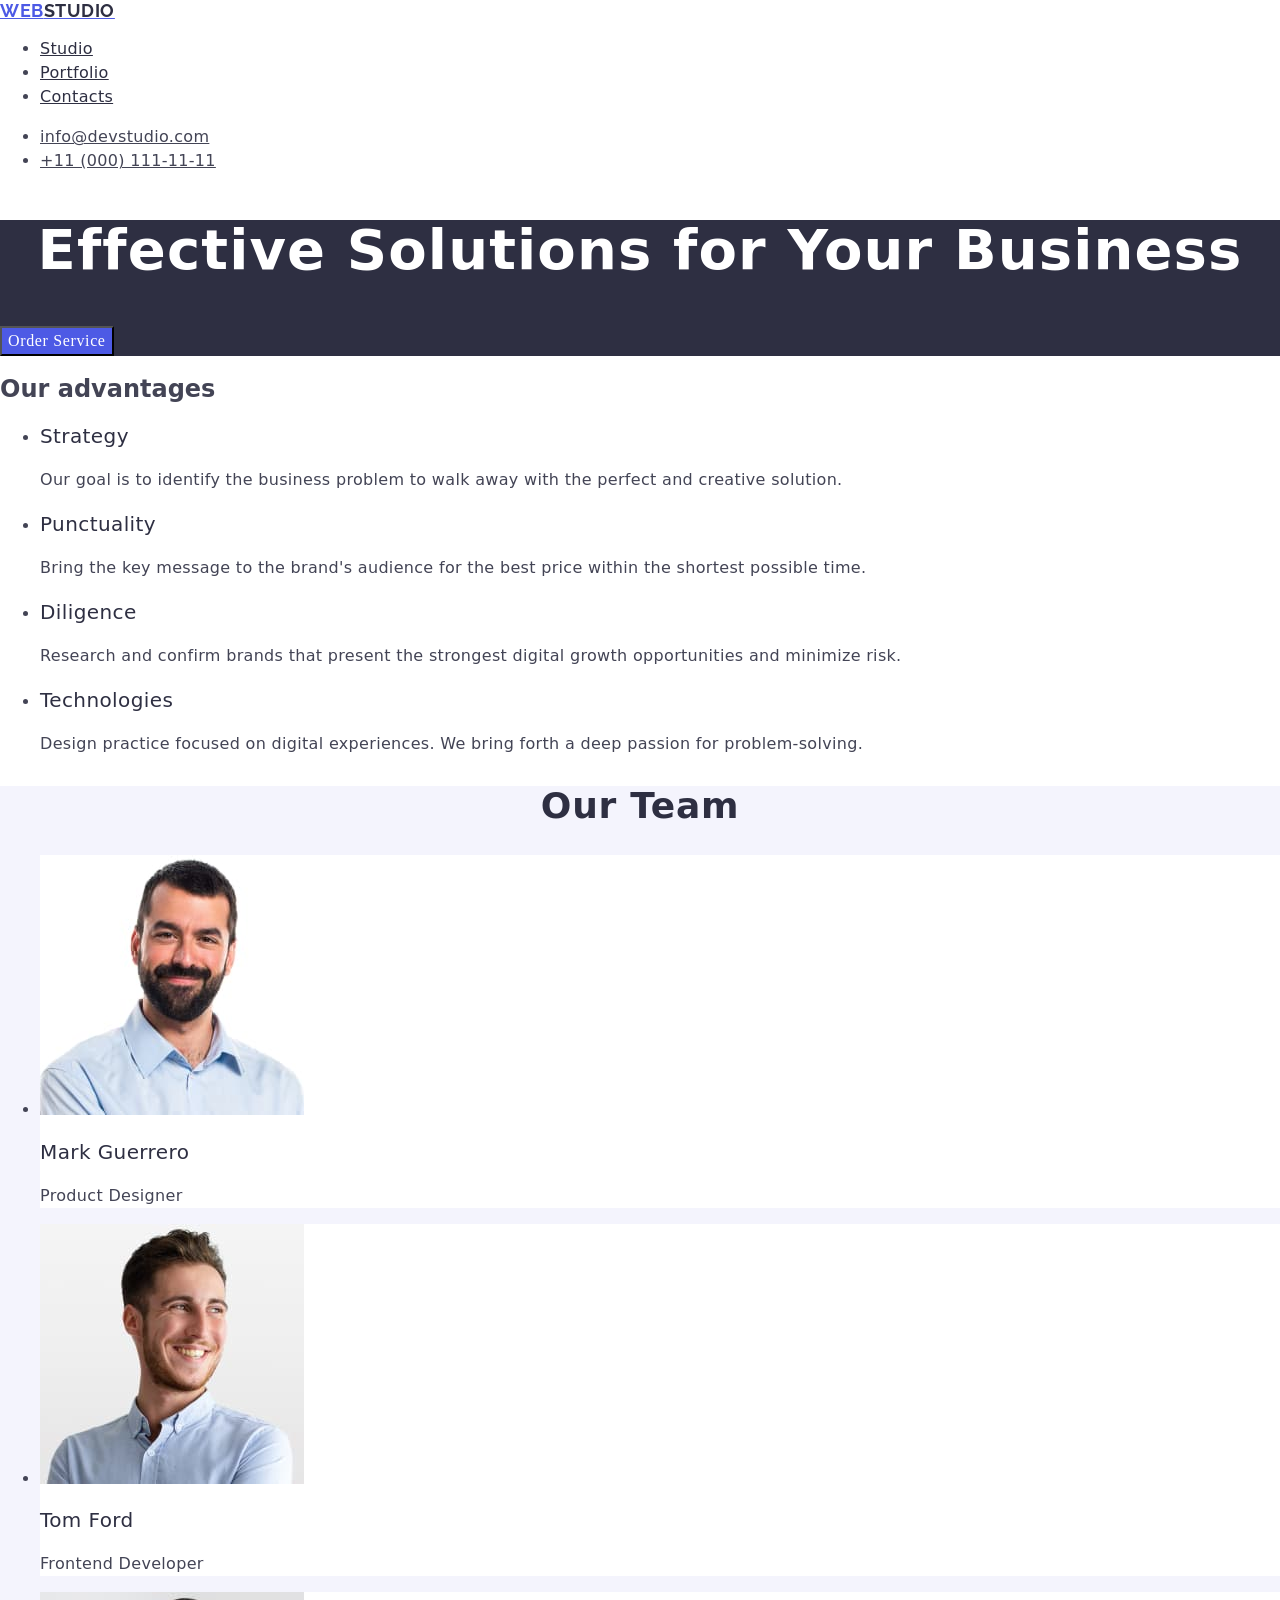
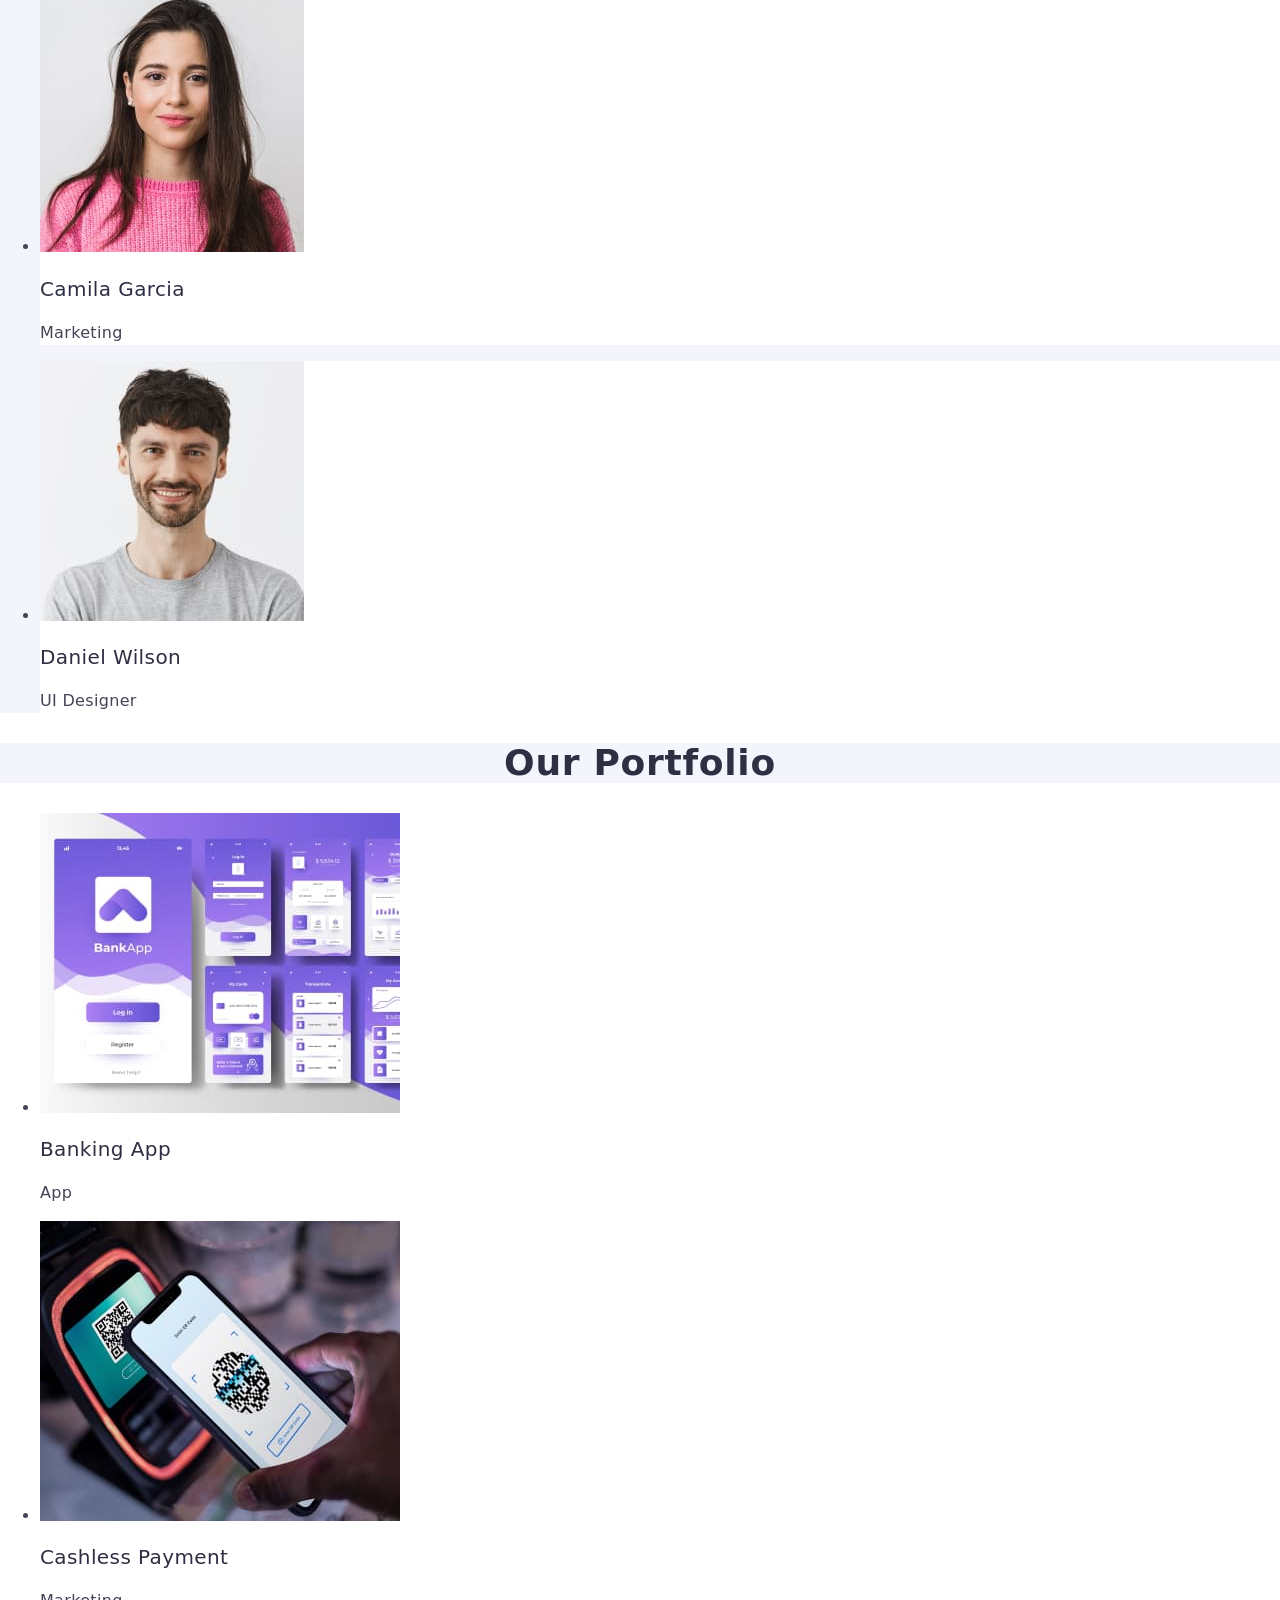
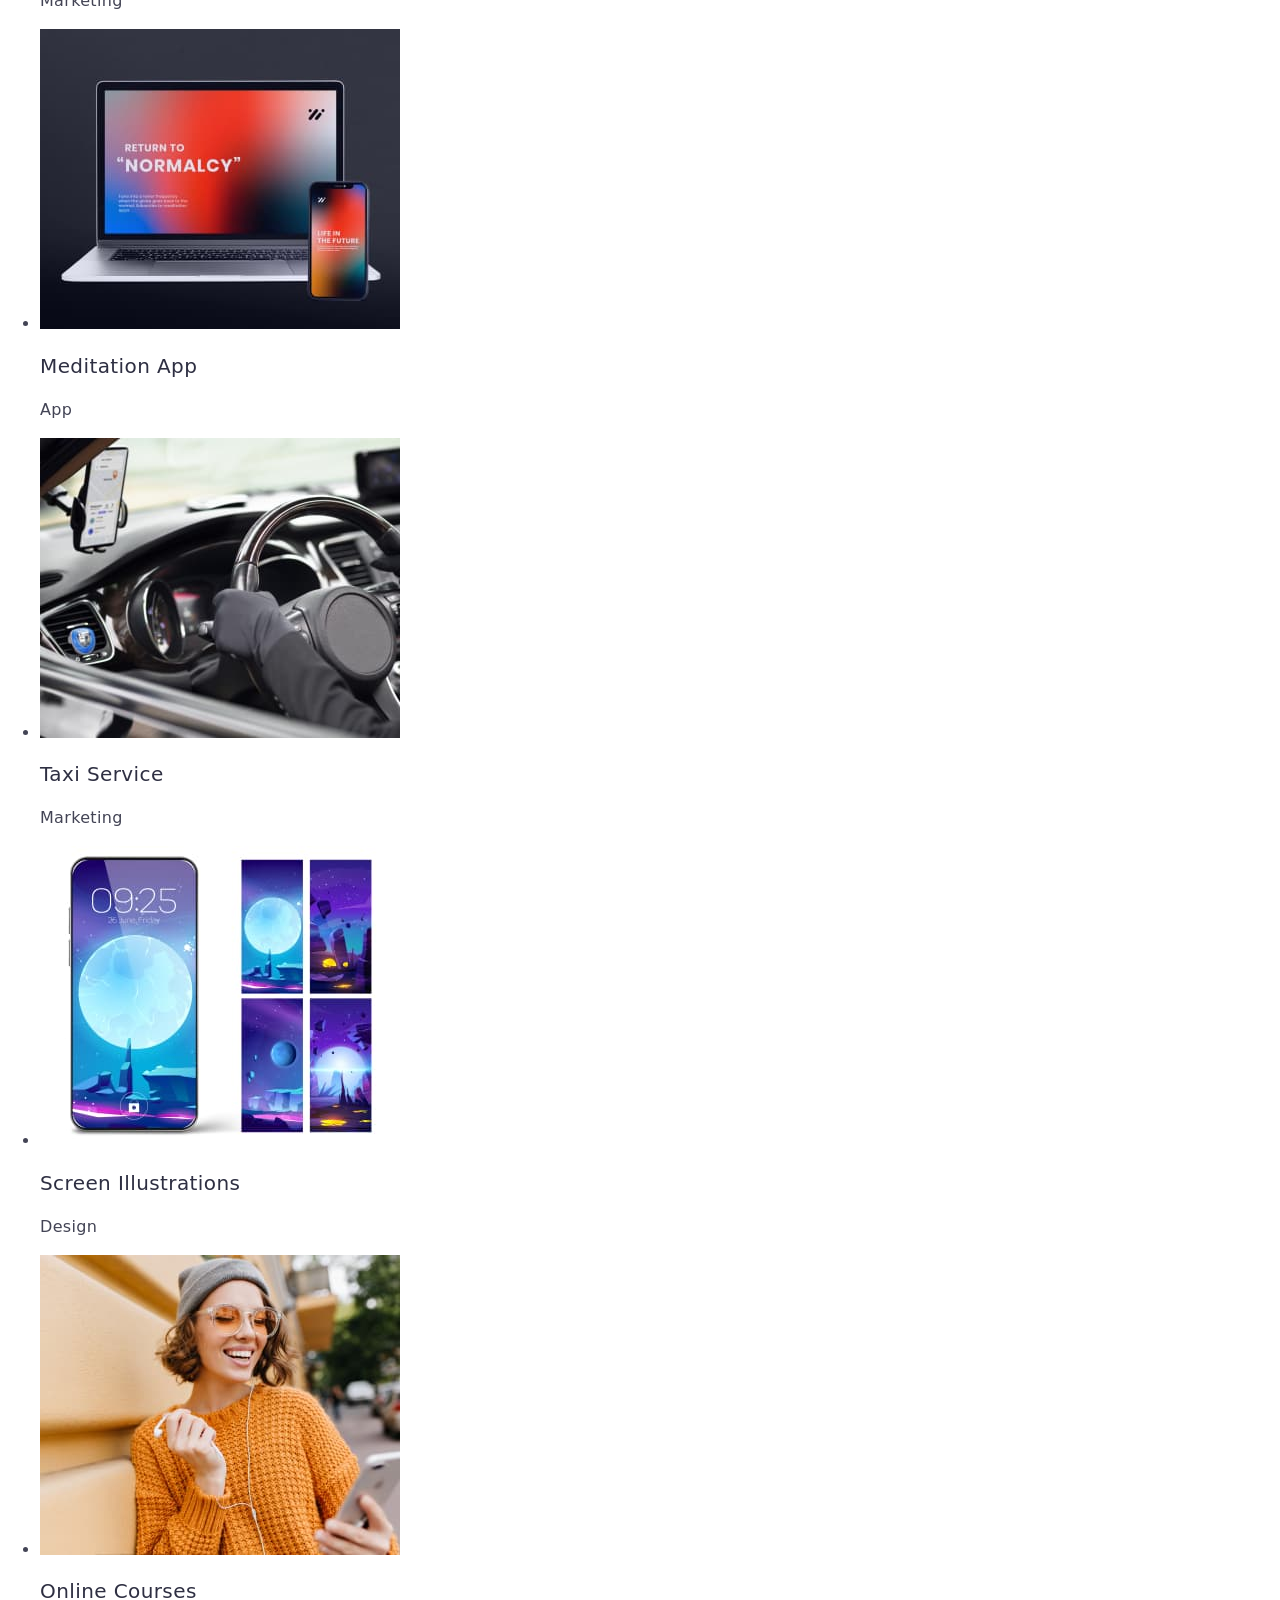
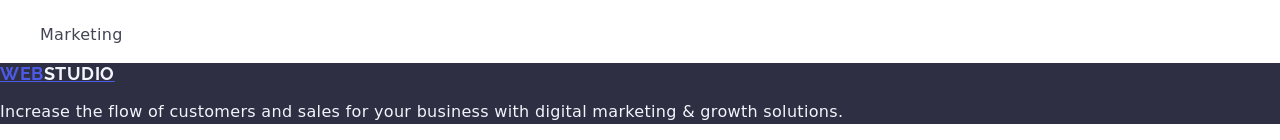
==== commit 27e19246: "update3 css" ====
--- a/index.html
+++ b/index.html
@@ -34,7 +34,7 @@
           >Web<span class="page-accent">Studio</span>
         </a>
         <ul>
-          <li><a class="page-nav" href="">Studio</a></li>
+          <li><a class="page-nav" href="./index.html">Studio</a></li>
           <li><a class="page-nav" href="">Portfolio</a></li>
           <li><a class="page-nav" href="">Contacts</a></li>
         </ul>
--- a/css/styles.css
+++ b/css/styles.css
@@ -1,5 +1,5 @@
 /* Body */
-.body {
+body {
   font-family: "Roboto" sans-serif;
   color: #434455;
   font-style: normal;
@@ -9,7 +9,7 @@
 /* Heder Logo*/
 
 .logo {
-  font-family: Releway;
+  font-family: "Raleway", sans-serif;
   font-weight: 700;
   font-size: 18px;
   line-height: 1.17;
@@ -55,7 +55,7 @@
 .page-adress:hover {
   color: var(--OCEAN, #404bbf);
 }
-.page-adress:active {
+.page-adress:focus {
   color: #404bbf;
 }
 
@@ -75,7 +75,7 @@
 
 /* Buton Text*/
 .section-button {
-  font-family: normal;
+  font-family: Roboto sans-serif;
   color: var(--WHITE, #fff);
   background-color: #4d5ae5;
   font-size: 16px;
@@ -107,6 +107,9 @@
 }
 
 /* Team */
+.team {
+  background-color: #f4f4fd;
+}
 .team-title {
   background: var(--CLOUD, #f4f4fd);
   font-size: 36px;
@@ -127,6 +130,7 @@
   color: #2e2f42;
 }
 .team-text {
+  color: #434455;
   line-height: 1.5;
   letter-spacing: 0.02em;
 }
@@ -151,6 +155,7 @@
 .our-text {
   line-height: 1.5;
   letter-spacing: 0.02em;
+  color: #434455;
 }
 
 /* Footer */
@@ -160,7 +165,7 @@
   color: #f4f4fd;
 }
 .logo {
-  font-family: Releway sans-serif;
+  font-family: "Raleway", sans-serif;
   font-weight: 700;
   font-size: 18px;
   line-height: 1.17;
@@ -172,3 +177,8 @@
 .footer-logo {
   color: #f4f4fd;
 }
+
+.footer-text {
+  line-height: 1.5;
+  letter-spacing: 0.02em;
+}
